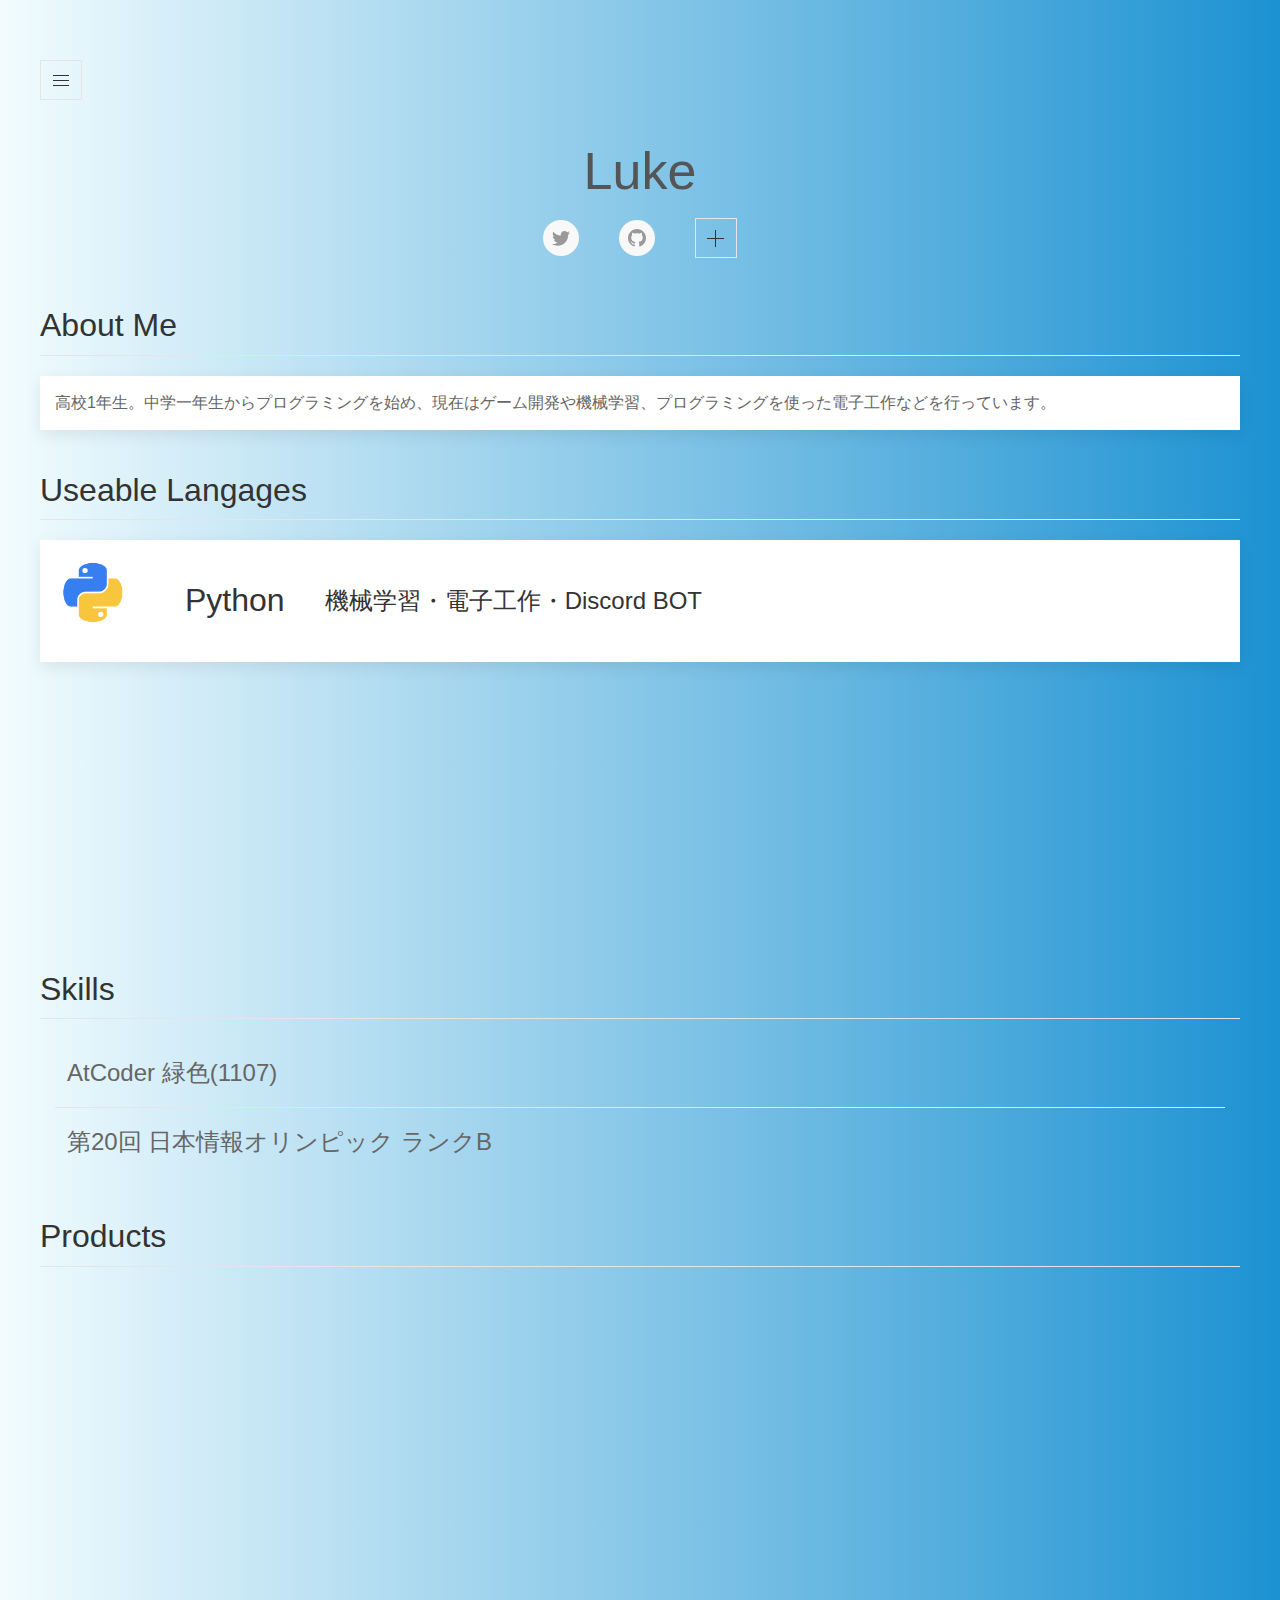
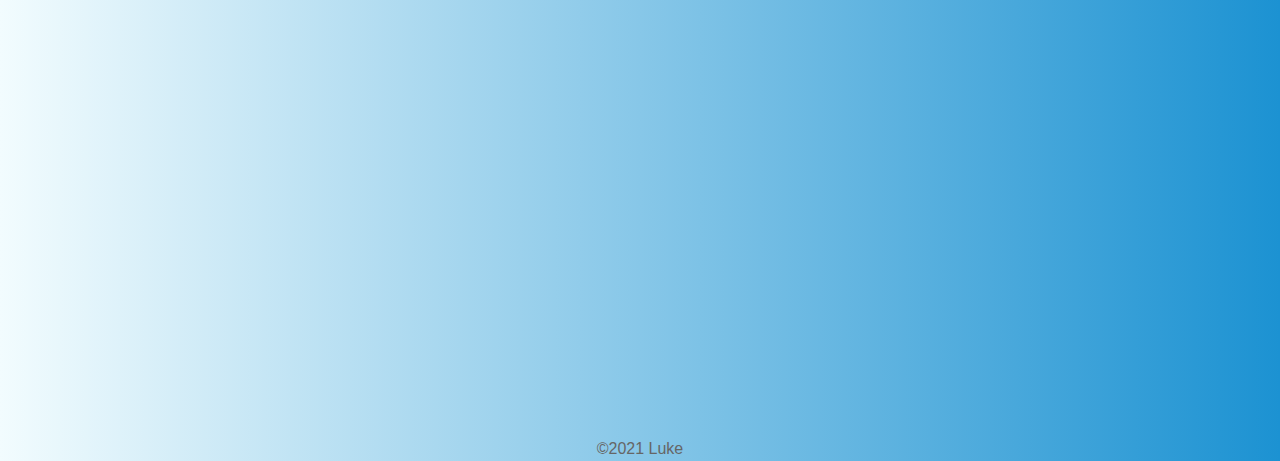
==== index.html @ b5820305 "C++機械学習を追記" ====
<!DOCTYPE html>
<html>
    <head>
        <!-- Global site tag (gtag.js) - Google Analytics -->
        <script async src="https://www.googletagmanager.com/gtag/js?id=G-9G242ZGQ63"></script>
        <script>
          window.dataLayer = window.dataLayer || [];
          function gtag(){dataLayer.push(arguments);}
          gtag('js', new Date());
        
          gtag('config', 'G-9G242ZGQ63');
        </script>
        <meta name="google-site-verification" content="_WxWAnezH3kU88Rkqw9fjUZp1CKbpV_fh-lzvSkq94o" />
        <title>Luke</title>
        <link rel="shortcut icon" href="image/icon.png">
        <link rel="stylesheet" href="uikit-3.6.5/css/uikit.min.css">
        <link rel="stylesheet" href="css.css">
        <script src="uikit-3.6.5/js/uikit.min.js"></script>
        <script src="uikit-3.6.5/js/uikit-icons.min.js"></script>
    </head>
    <body>

        <div uk-scrollspy="cls: uk-animation-fade; delay: 500" class="uk-padding">
            <!--junp button-->
            <div uk-sticky class="uk-margin-top">
                <button class="uk-button uk-button-default" type="button" uk-toggle="target: #navigation" style="padding-left: 10px; padding-right:10px;">
                    <span uk-icon="menu"></span>
                </button>
            </div>

            <!--header-->
            <div class="uk-text-center uk-heading-small uk-flex-center">
                <span style="color:#555555">Luke</span>
                <div uk-grid class="uk-flex-center">
                    <div class="uk-animation-fade">
                        <a href="https://twitter.com/Luke02561" class="uk-icon-button" uk-icon="twitter" target="_blank" rel="noopener noreferrer"></a>
                    </div>
                    <div>
                        <a href="https://github.com/Luke256" class="uk-icon-button" uk-icon="github" target="_blank" rel="noopener noreferrer"></a>
                    </div>
                    <div class="uk-inline">
                        <button class="uk-button uk-button-default" type="button" style="padding-left: 10px; padding-right:10px;">
                            <span uk-icon="icon: plus"></span>
                        </button>
                        <div uk-dropdown="mode:click;">
                            <ul class="uk-nav uk-dropdown-nav">
                                <li><button class="uk-button uk-button-text">
                                    <a href="https://atcoder.jp/users/yuta28" class="uk-link-reset uk-text-capitalize" target="_blank" rel="noopener noreferrer">AtCoder</a>
                                </button></li>
                                <li><button class="uk-button uk-button-text">
                                    <a href="https://qiita.com/luke02561" class="uk-link-reset uk-text-capitalize" target="_blank" rel="noopener noreferrer">Qiita</a>
                                </button></li>
                            </ul>
                        </div>
                    </div>
                </div>
            </div>

            <!-- about me -->
            <h2 class="uk-heading-divider" id="aboutme">About Me</h2>
            <div class="uk-card-default uk-padding-small" style="font-size: medium;">
                <p class="uk-margin-auto-vertical">高校1年生。中学一年生からプログラミングを始め、現在はゲーム開発や機械学習、プログラミングを使った電子工作などを行っています。</p>
            </div>

            <!--useable languages-->
            <h2 class="uk-heading-divider" id="useablelangages">Useable Langages</h2>
            <div uk-scrollspy="target: > div; cls: uk-animation-fade; delay: 500">
                <div uk-grid class="uk-card uk-card-default uk-grid-collapse uk-margin">
                    <div class="uk-padding-small">
                        <img data-src="image/python.png" width="75" height="75" uk-img>
                    </div>
                    <h2 class="uk-h2 uk-padding">Python</h2>
                    <p class="uk-margin-auto-vertical uk-text-lead">
                        機械学習・電子工作・Discord BOT
                    </p>
                </div>

                <div uk-grid class="uk-card uk-card-default uk-grid-collapse uk-margin">
                    <div class="uk-padding-small">
                        <img data-src="image/cpp.png" width="75" height="75" alt="" uk-img>
                    </div>
                    <h2 class="uk-h2 uk-padding">C++</h2>
                    <p class="uk-margin-auto-vertical uk-text-lead">
                        ゲーム制作・競技プログラミング
                    </p>
                </div>

                <div uk-grid class="uk-margin uk-grid-collapse">
                    <div class="uk-padding-small uk-card uk-card-default uk-margin-right">
                        <img data-src="image/java.png" width="75" height="75" uk-img>
                    </div>
                    <div class="uk-padding-small uk-card uk-card-default uk-margin-right">
                        <img data-src="image/js.jpeg" width="75" height="75" uk-img>
                    </div>
                </div>
            </div>

            <!-- skills -->
            <h2 class="uk-heading-divider" id="skills">Skills</h2>
            <div>
                <table class="uk-table uk-table-divider uk-position-small">
                    <tbody>
                        <tr class="uk-text-large">
                            <td>AtCoder 緑色(1107)</td>
                        </tr>
                        <tr class="uk-text-large">
                            <td>第20回 日本情報オリンピック ランクB</td>
                        </tr>
                    </tbody>
                </table>
            </div>

            <!-- products -->
            <h2 class="uk-heading-divider" id="products">Products</h2>
            <div class="uk-margin-large-left" uk-scrollspy="cls: uk-animation-fade; target: .uk-card; delay: 500;">
                <div uk-grid class="uk-grid-match">
                    <a class="uk-card uk-card-default uk-padding-small uk-width-1-5 uk-link-reset uk-margin-left" href="#modal-ape-x" uk-toggle>
                        <div class="uk-flex-center">
                            <img data-src="image/gh-logo.png" width="100%" alt="" uk-img>
                        </div>
                        <hr class="uk-divider-icon">
                        <div class="uk-text-center uk-text-break">
                            <h3 class=" uk-card-title">Ape-X</h3>
                            <div>
                                <span class="marker-lightblue">Python</span>
                                <span class="marker-lightgreen">機械学習</span>
                            </div>
                            <span class=" uk-text-default">
                                制作日時:2020年12月
                            </span>
                        </div>
                        
                    </a>
                    
                    <a class="uk-card uk-card-default uk-padding-small uk-width-1-5 uk-link-reset uk-margin-left" href="#modal-hit-blow" uk-toggle>
                        <div class="uk-flex-center">
                            <img data-src="image/Discord-Logo-Color.png" width="100%" alt="" uk-img>
                        </div>
                        <hr class="uk-divider-icon">
                        <div class="uk-text-center uk-text-break">
                            <h3 class=" uk-card-title">数あてBOT</h3>
                            <div>
                                <span class="marker-lightblue">Python</span>
                                <span class="marker-lightgreen">Discord BOT</span>
                            </div>
                            <span class=" uk-text-default">
                                制作日時:2020年9月
                            </span>
                        </div>
                    </a>

                    <a class="uk-card uk-card-default uk-padding-small uk-width-1-5 uk-link-reset uk-margin-left" href="#modal-cpp-ref" uk-toggle>
                        <div class="uk-flex-center">
                            <img data-src="CPP/images/cpp.png" width="100%" alt="" uk-img>
                        </div>
                        <hr class="uk-divider-icon">
                        <div class="uk-text-center uk-text-break">
                            <h3 class=" uk-card-title">C++入門用ドキュメント</h3>
                            <div>
                                <span class="marker-lightblue">html</span>
                            </div>
                            <span class=" uk-text-default">
                                制作日時:2021年6月
                            </span>
                        </div>
                    </a>

                    <a class="uk-card uk-card-default uk-padding-small uk-width-1-5 uk-link-reset uk-margin-left" href="#bomber-blocking" uk-toggle>
                        <div class="uk-flex-center">
                            <img data-src="image/opensiv3d.png" width="100%" alt="" uk-img>
                        </div>
                        <hr class="uk-divider-icon">
                        <div class="uk-text-center uk-text-break">
                            <h3 class=" uk-card-title">BomberBlocking</h3>
                            <div>
                                <span class="marker-siv3d">OpenSiv3D</span>
                                <span class="marker-cpp">C++</span>
                            </div>
                            <span class=" uk-text-default">
                                制作日時:2020年5月
                            </span>
                        </div>
                    </a>

                    <a class="uk-card uk-card-default uk-padding-small uk-width-1-5 uk-link-reset uk-margin-left" href="#nn-cpp" uk-toggle>
                        <div class="uk-flex-center">
                            <img data-src="image/cpp.png" width="100%" alt="" uk-img>
                        </div>
                        <hr class="uk-divider-icon">
                        <div class="uk-text-center uk-text-break">
                            <h3 class=" uk-card-title">NN-Cpp(仮称)</h3>
                            <div>
                                <span class="marker-cpp">C++</span>
                                <span class="marker-lightgreen">機械学習</span>
                            </div>
                            <span class=" uk-text-default">
                                制作日時:2021年8月
                            </span>
                        </div>
                    </a>

                </div>
            </div>
            
        </div>
        
        <!-- products' modals -->
        <!-- ape-x -->
        <div id="modal-ape-x" class="uk-flex-top" uk-modal>
            <div class="uk-modal-dialog uk-modal-body uk-margin-auto-vertical">
                <button class="uk-modal-close-default" type="button" uk-close></button>
                <div uk-grid class="uk-grid-collapse">
                    <div class="uk-padding-small">
                        <img data-src="image/gh-logo.png" height="150" width="150" alt="" uk-img>
                    </div>
                    <div class="uk-text-break uk-width-2-3">
                        <h3>Ape-X</h3>
                        <a class="uk-link-reset marker-black" style="color: white!important;" target="_blank" rel="noopener noreferrer" href="https://github.com/Luke256/Ape-X">GitHub</a>
                        <a class="uk-link-reset marker-qiita" style="color:white!important;" target="_blank" rel="noopener noreferrer" href="https://qiita.com/Luke02561/items/5dc517b23cd780fde247">Qiita記事</a>
                        <p>強化学習の手法の一つ、「Ape-X」をKerasというフレームワークを使って実装してみました。</p>
                        <p>ただ、成功しているわけではなく、まだまだ課題は多いです</p>
                    </div>
                </div>
            </div>
        </div>

        <!-- 数あてBOT -->
        <div id="modal-hit-blow" class="uk-flex-top" uk-modal>
            <div class="uk-modal-dialog uk-modal-body uk-margin-auto-vertical">
                <button class="uk-modal-close-default" type="button" uk-close></button>
                <div uk-grid class="uk-grid-collapse">
                    <div class="uk-padding-small">
                        <img data-src="image/Discord-Logo-Color.png" height="150" width="150" alt="" uk-img>
                    </div>
                    <div class="uk-text-break uk-width-2-3">
                        <h3>数あてBOT</h3>
                        <a class="uk-link-reset marker-discord" style="color: white!important;" target="_blank" rel="noopener noreferrer" href="https://discord.com/api/oauth2/authorize?client_id=750658652427255819&permissions=0&scope=bot">Discord</a>
                        <a class="uk-link-reset marker-qiita" style="color:white!important;" target="_blank" rel="noopener noreferrer" href="https://qiita.com/Luke02561/items/03a2974547ec9c237e08">Qiita記事</a>
                        <p>Discord上で、「ヒットアンドブロー」というゲームのBOTを制作しました</p>
                        <p>(稼働していない場合があります)</p>
                    </div>
                </div>
            </div>
        </div>

        <!-- cppリファレンス -->
        <div id="modal-cpp-ref" class="uk-flex-top" uk-modal>
            <div class="uk-modal-dialog uk-modal-body uk-margin-auto-vertical">
                <button class="uk-modal-close-default" type="button" uk-close></button>
                <div uk-grid class="uk-grid-collapse">
                    <div class="uk-padding-small">
                        <img data-src="CPP/images/cpp.png" height="150" width="150" alt="" uk-img>
                    </div>
                    <div class="uk-text-break uk-width-2-3">
                        <h3>C++入門用ドキュメント</h3>
                        <a class="uk-link-reset marker-webpage" style="color: white!important;" target="_blank" rel="noopener noreferrer" href="./CPP/">ページに飛ぶ</a>
                        <p>htmlを使ってC++の入門用ページを作っています</p>
                        <p>(まだまだ開発段階で、今は気が向いたら編集している感じです)</p>
                    </div>
                </div>
            </div>
        </div>


        <!-- BomberBlocking -->
        <div id="bomber-blocking" class="uk-flex-top" uk-modal>
            <div class="uk-modal-dialog uk-modal-body uk-margin-auto-vertical">
                <button class="uk-modal-close-default" type="button" uk-close></button>
                <div uk-grid class="uk-grid-collapse">
                    <div class="uk-padding-small">
                        <img data-src="image/bomber.png" height="150" width="150" alt="" uk-img>
                    </div>
                    <div class="uk-text-break uk-width-2-3">
                        <h3>BomberBlocking</h3>
                        <a class="uk-link-reset marker-googledrive" style="color: white!important;" target="_blank" rel="noopener noreferrer" href="https://t.co/K5J1ad7NjX?amp=1">GoogleDrive</a>
                        <a class="uk-link-reset marker-twitter" style="color: white!important;" target="_blank" rel="noopener noreferrer" href="https://twitter.com/Luke02561/status/1260825076733075457">ツイート</a>
                        <p>C++のOpenSiv3Dというライブラリを使って、ゲームを作りました</p>
                        <p>左側からくる敵を撃ち落としたり壁で守ったりするエンドレスゲームです</p>
                    </div>
                </div>
            </div>
        </div>


        <!-- NN-Cpp -->
        <div id="nn-cpp" class="uk-flex-top" uk-modal>
            <div class="uk-modal-dialog uk-modal-body uk-margin-auto-vertical">
                <button class="uk-modal-close-default" type="button" uk-close></button>
                <div uk-grid class="uk-grid-collapse">
                    <div class="uk-padding-small">
                        <img data-src="image/cpp.png" height="150" width="150" alt="" uk-img>
                    </div>
                    <div class="uk-text-break uk-width-2-3">
                        <h3>NN-Cpp(仮称)</h3>
                        <a class="uk-link-reset marker-qiita" style="color: white!important;" target="_blank" rel="noopener noreferrer" href="https://qiita.com/Luke02561/items/e68948da075893cff43d">Qiita記事1</a>
                        <a class="uk-link-reset marker-qiita" style="color: white!important;" target="_blank" rel="noopener noreferrer" href="https://qiita.com/Luke02561/items/74995d9d5f0e20cbf2a0">Qiita記事2</a>
                        <a class="uk-link-reset marker-qiita" style="color: white!important;" target="_blank" rel="noopener noreferrer" href="https://qiita.com/Luke02561/items/ee98d6e742febef04731">Qiita記事3</a>
                        <a class="uk-link-reset marker-twitter" style="color: white!important;" target="_blank" rel="noopener noreferrer" href="https://twitter.com/Luke02561/status/1421690862539481090?s=20">ツイート</a>
                        <a class="uk-link-reset marker-black" style="color: white!important;" target="_blank" rel="noopener noreferrer" href="https://github.com/Luke256/CppNN">Github</a>
                        <p>Pythonで実装されることの多いニューラルネットワークを、C++を使って実装してみました</p>
                        <p>Ape-Xとは違ってしっかりと動いてくれます</p>
                    </div>
                </div>
            </div>
        </div>
        
        <!-- manu bar -->
        <div id="navigation" uk-offcanvas="mode: reveal;">
            <div class="uk-offcanvas-bar uk-flex uk-flex-columns">
                <ul class="uk-nav uk-nav-primary uk-nav-center uk-margin-auto-vertical">
                    <li><a href="#aboutme" uk-scroll>About Me</a></li>
                    <li><a href="#useablelangages" uk-scroll>Useable Langages</a></li>
                    <li><a href="#skills" uk-scroll>Skills</a></li>
                    <li><a href="#products" uk-scroll>Products</a></li>
                </ul>
            </div>
        </div>

        <!-- copy right -->
        <div class="uk-container uk-text-center">&copy;2021 Luke</div>
    </body>
</html>
---- css.css ----
html{
    background: #1c92d2;  /* fallback for old browsers */
    background: -webkit-linear-gradient(to right, #f2fcfe, #1c92d2);  /* Chrome 10-25, Safari 5.1-6 */
    background: linear-gradient(to right, #f2fcfe, #1c92d2); /* W3C, IE 10+/ Edge, Firefox 16+, Chrome 26+, Opera 12+, Safari 7+ */
}

.marker-lightblue{
    background-color: #1c92d2;
    border-radius: 3px;
    color: white;
    padding: 3px;
}

.marker-lightgreen{
    background-color:yellowgreen;
    border-radius: 3px;
    color: white;
    padding: 3px;
}

.marker-black{
    background-color:black;
    border-radius: 3px;
    color: white;
    padding: 3px;
}

.marker-discord{
    background-color: #7289DA;
    border-radius: 3px;
    color: white;
    text-decoration:none;
    padding: 3px;
}

.marker-qiita{
    background-color: #55C500;
    border-radius: 3px;
    color: white;
    text-decoration:none;
    padding: 3px;
}

.marker-webpage{
    background-color: #6092ff;
    border-radius: 3px;
    color: white;
    text-decoration:none;
    padding: 3px;
}

.marker-siv3d{
    background-color: hsla(207, 90%, 54%, 1);
    border-radius: 3px;
    color: white;
    text-decoration:none;
    padding: 3px;
}

.marker-googledrive{
    background-color: rgb(83,171,110);
    border-radius: 3px;
    color: white;
    text-decoration:none;
    padding: 3px;
}

.marker-twitter{
    background-color: #00acee;
    border-radius: 3px;
    color: white;
    text-decoration:none;
    padding: 3px;
}

.marker-cpp{
    background-color: rgb(29, 67, 126);
    border-radius: 3px;
    color: white;
    text-decoration:none;
    padding: 3px;
}
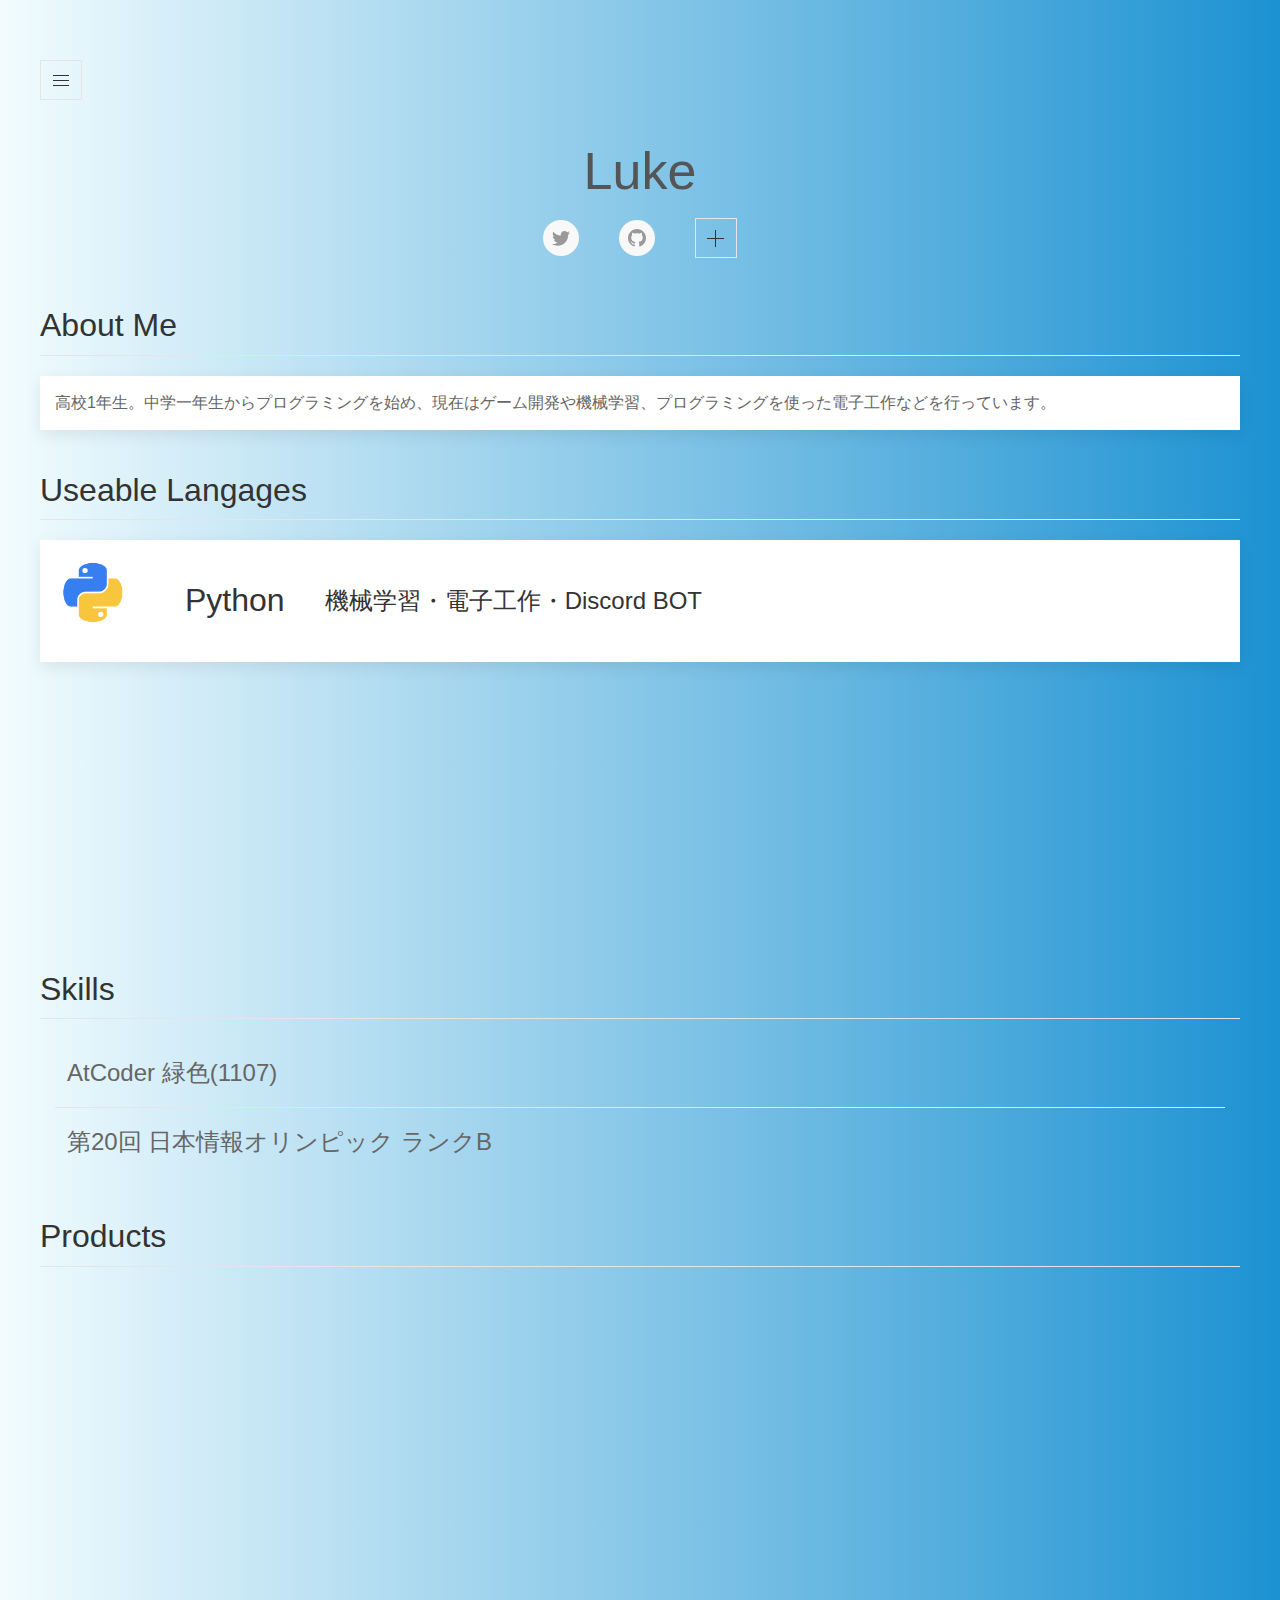
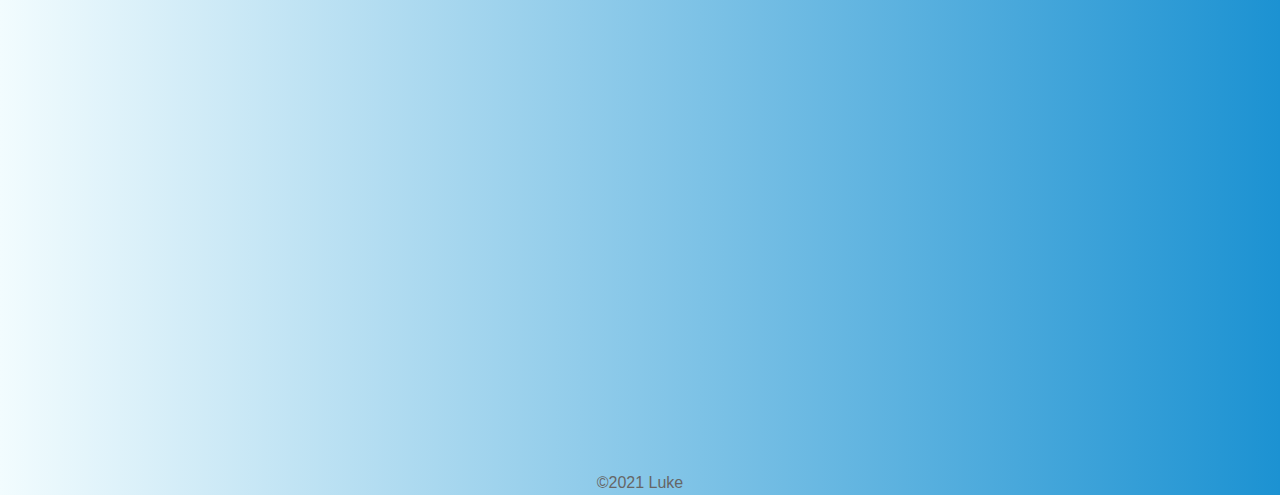
==== commit 5e0fffc7: "アプリコンテスト、ランチャー公開" ====
--- a/index.html
+++ b/index.html
@@ -1,322 +1,444 @@
 <!DOCTYPE html>
 <html>
-    <head>
-        <!-- Global site tag (gtag.js) - Google Analytics -->
-        <script async src="https://www.googletagmanager.com/gtag/js?id=G-9G242ZGQ63"></script>
-        <script>
-          window.dataLayer = window.dataLayer || [];
-          function gtag(){dataLayer.push(arguments);}
-          gtag('js', new Date());
-        
-          gtag('config', 'G-9G242ZGQ63');
-        </script>
-        <meta name="google-site-verification" content="_WxWAnezH3kU88Rkqw9fjUZp1CKbpV_fh-lzvSkq94o" />
-        <title>Luke</title>
-        <link rel="shortcut icon" href="image/icon.png">
-        <link rel="stylesheet" href="uikit-3.6.5/css/uikit.min.css">
-        <link rel="stylesheet" href="css.css">
-        <script src="uikit-3.6.5/js/uikit.min.js"></script>
-        <script src="uikit-3.6.5/js/uikit-icons.min.js"></script>
-    </head>
-    <body>
-
-        <div uk-scrollspy="cls: uk-animation-fade; delay: 500" class="uk-padding">
-            <!--junp button-->
-            <div uk-sticky class="uk-margin-top">
-                <button class="uk-button uk-button-default" type="button" uk-toggle="target: #navigation" style="padding-left: 10px; padding-right:10px;">
-                    <span uk-icon="menu"></span>
-                </button>
-            </div>
-
-            <!--header-->
-            <div class="uk-text-center uk-heading-small uk-flex-center">
-                <span style="color:#555555">Luke</span>
-                <div uk-grid class="uk-flex-center">
-                    <div class="uk-animation-fade">
-                        <a href="https://twitter.com/Luke02561" class="uk-icon-button" uk-icon="twitter" target="_blank" rel="noopener noreferrer"></a>
-                    </div>
-                    <div>
-                        <a href="https://github.com/Luke256" class="uk-icon-button" uk-icon="github" target="_blank" rel="noopener noreferrer"></a>
-                    </div>
-                    <div class="uk-inline">
-                        <button class="uk-button uk-button-default" type="button" style="padding-left: 10px; padding-right:10px;">
-                            <span uk-icon="icon: plus"></span>
-                        </button>
-                        <div uk-dropdown="mode:click;">
-                            <ul class="uk-nav uk-dropdown-nav">
-                                <li><button class="uk-button uk-button-text">
-                                    <a href="https://atcoder.jp/users/yuta28" class="uk-link-reset uk-text-capitalize" target="_blank" rel="noopener noreferrer">AtCoder</a>
+
+<head>
+    <!-- Global site tag (gtag.js) - Google Analytics -->
+    <script async src="https://www.googletagmanager.com/gtag/js?id=G-9G242ZGQ63"></script>
+    <script>
+        window.dataLayer = window.dataLayer || [];
+        function gtag() { dataLayer.push(arguments); }
+        gtag('js', new Date());
+
+        gtag('config', 'G-9G242ZGQ63');
+    </script>
+    <meta name="google-site-verification" content="_WxWAnezH3kU88Rkqw9fjUZp1CKbpV_fh-lzvSkq94o" />
+    <title>Luke - ホーム</title>
+    <link rel="shortcut icon" href="image/icon.png">
+    <link rel="stylesheet" href="uikit-3.6.5/css/uikit.min.css">
+    <link rel="stylesheet" href="css.css">
+    <script src="uikit-3.6.5/js/uikit.min.js"></script>
+    <script src="uikit-3.6.5/js/uikit-icons.min.js"></script>
+</head>
+
+<body>
+
+    <div uk-scrollspy="cls: uk-animation-fade; delay: 500" class="uk-padding">
+        <!--junp button-->
+        <div uk-sticky class="uk-margin-top">
+            <button class="uk-button uk-button-default" type="button" uk-toggle="target: #navigation"
+                style="padding-left: 10px; padding-right:10px;">
+                <span uk-icon="menu"></span>
+            </button>
+        </div>
+
+        <!--header-->
+        <div class="uk-text-center uk-heading-small uk-flex-center">
+            <span style="color:#555555">Luke</span>
+            <div uk-grid class="uk-flex-center">
+                <div class="uk-animation-fade">
+                    <a href="https://twitter.com/Luke02561" class="uk-icon-button" uk-icon="twitter" target="_blank"
+                        rel="noopener noreferrer"></a>
+                </div>
+                <div>
+                    <a href="https://github.com/Luke256" class="uk-icon-button" uk-icon="github" target="_blank"
+                        rel="noopener noreferrer"></a>
+                </div>
+                <div class="uk-inline">
+                    <button class="uk-button uk-button-default" type="button"
+                        style="padding-left: 10px; padding-right:10px;">
+                        <span uk-icon="icon: plus"></span>
+                    </button>
+                    <div uk-dropdown="mode:click;">
+                        <ul class="uk-nav uk-dropdown-nav">
+                            <li><button class="uk-button uk-button-text">
+                                    <a href="https://atcoder.jp/users/yuta28" class="uk-link-reset uk-text-capitalize"
+                                        target="_blank" rel="noopener noreferrer">AtCoder</a>
                                 </button></li>
-                                <li><button class="uk-button uk-button-text">
-                                    <a href="https://qiita.com/luke02561" class="uk-link-reset uk-text-capitalize" target="_blank" rel="noopener noreferrer">Qiita</a>
+                            <li><button class="uk-button uk-button-text">
+                                    <a href="https://qiita.com/luke02561" class="uk-link-reset uk-text-capitalize"
+                                        target="_blank" rel="noopener noreferrer">Qiita</a>
                                 </button></li>
-                            </ul>
-                        </div>
-                    </div>
-                </div>
-            </div>
-
-            <!-- about me -->
-            <h2 class="uk-heading-divider" id="aboutme">About Me</h2>
-            <div class="uk-card-default uk-padding-small" style="font-size: medium;">
-                <p class="uk-margin-auto-vertical">高校1年生。中学一年生からプログラミングを始め、現在はゲーム開発や機械学習、プログラミングを使った電子工作などを行っています。</p>
-            </div>
-
-            <!--useable languages-->
-            <h2 class="uk-heading-divider" id="useablelangages">Useable Langages</h2>
-            <div uk-scrollspy="target: > div; cls: uk-animation-fade; delay: 500">
-                <div uk-grid class="uk-card uk-card-default uk-grid-collapse uk-margin">
-                    <div class="uk-padding-small">
-                        <img data-src="image/python.png" width="75" height="75" uk-img>
-                    </div>
-                    <h2 class="uk-h2 uk-padding">Python</h2>
-                    <p class="uk-margin-auto-vertical uk-text-lead">
-                        機械学習・電子工作・Discord BOT
-                    </p>
-                </div>
-
-                <div uk-grid class="uk-card uk-card-default uk-grid-collapse uk-margin">
-                    <div class="uk-padding-small">
-                        <img data-src="image/cpp.png" width="75" height="75" alt="" uk-img>
-                    </div>
-                    <h2 class="uk-h2 uk-padding">C++</h2>
-                    <p class="uk-margin-auto-vertical uk-text-lead">
-                        ゲーム制作・競技プログラミング
-                    </p>
-                </div>
-
-                <div uk-grid class="uk-margin uk-grid-collapse">
-                    <div class="uk-padding-small uk-card uk-card-default uk-margin-right">
-                        <img data-src="image/java.png" width="75" height="75" uk-img>
-                    </div>
-                    <div class="uk-padding-small uk-card uk-card-default uk-margin-right">
-                        <img data-src="image/js.jpeg" width="75" height="75" uk-img>
-                    </div>
-                </div>
-            </div>
-
-            <!-- skills -->
-            <h2 class="uk-heading-divider" id="skills">Skills</h2>
-            <div>
-                <table class="uk-table uk-table-divider uk-position-small">
-                    <tbody>
-                        <tr class="uk-text-large">
-                            <td>AtCoder 緑色(1107)</td>
-                        </tr>
-                        <tr class="uk-text-large">
-                            <td>第20回 日本情報オリンピック ランクB</td>
-                        </tr>
-                    </tbody>
-                </table>
-            </div>
-
-            <!-- products -->
-            <h2 class="uk-heading-divider" id="products">Products</h2>
-            <div class="uk-margin-large-left" uk-scrollspy="cls: uk-animation-fade; target: .uk-card; delay: 500;">
-                <div uk-grid class="uk-grid-match">
-                    <a class="uk-card uk-card-default uk-padding-small uk-width-1-5 uk-link-reset uk-margin-left" href="#modal-ape-x" uk-toggle>
-                        <div class="uk-flex-center">
-                            <img data-src="image/gh-logo.png" width="100%" alt="" uk-img>
-                        </div>
-                        <hr class="uk-divider-icon">
-                        <div class="uk-text-center uk-text-break">
-                            <h3 class=" uk-card-title">Ape-X</h3>
-                            <div>
-                                <span class="marker-lightblue">Python</span>
-                                <span class="marker-lightgreen">機械学習</span>
-                            </div>
-                            <span class=" uk-text-default">
-                                制作日時:2020年12月
-                            </span>
-                        </div>
-                        
-                    </a>
-                    
-                    <a class="uk-card uk-card-default uk-padding-small uk-width-1-5 uk-link-reset uk-margin-left" href="#modal-hit-blow" uk-toggle>
-                        <div class="uk-flex-center">
-                            <img data-src="image/Discord-Logo-Color.png" width="100%" alt="" uk-img>
-                        </div>
-                        <hr class="uk-divider-icon">
-                        <div class="uk-text-center uk-text-break">
-                            <h3 class=" uk-card-title">数あてBOT</h3>
-                            <div>
-                                <span class="marker-lightblue">Python</span>
-                                <span class="marker-lightgreen">Discord BOT</span>
-                            </div>
-                            <span class=" uk-text-default">
-                                制作日時:2020年9月
-                            </span>
-                        </div>
-                    </a>
-
-                    <a class="uk-card uk-card-default uk-padding-small uk-width-1-5 uk-link-reset uk-margin-left" href="#modal-cpp-ref" uk-toggle>
-                        <div class="uk-flex-center">
-                            <img data-src="CPP/images/cpp.png" width="100%" alt="" uk-img>
-                        </div>
-                        <hr class="uk-divider-icon">
-                        <div class="uk-text-center uk-text-break">
-                            <h3 class=" uk-card-title">C++入門用ドキュメント</h3>
-                            <div>
-                                <span class="marker-lightblue">html</span>
-                            </div>
-                            <span class=" uk-text-default">
-                                制作日時:2021年6月
-                            </span>
-                        </div>
-                    </a>
-
-                    <a class="uk-card uk-card-default uk-padding-small uk-width-1-5 uk-link-reset uk-margin-left" href="#bomber-blocking" uk-toggle>
-                        <div class="uk-flex-center">
-                            <img data-src="image/opensiv3d.png" width="100%" alt="" uk-img>
-                        </div>
-                        <hr class="uk-divider-icon">
-                        <div class="uk-text-center uk-text-break">
-                            <h3 class=" uk-card-title">BomberBlocking</h3>
-                            <div>
-                                <span class="marker-siv3d">OpenSiv3D</span>
-                                <span class="marker-cpp">C++</span>
-                            </div>
-                            <span class=" uk-text-default">
-                                制作日時:2020年5月
-                            </span>
-                        </div>
-                    </a>
-
-                    <a class="uk-card uk-card-default uk-padding-small uk-width-1-5 uk-link-reset uk-margin-left" href="#nn-cpp" uk-toggle>
-                        <div class="uk-flex-center">
-                            <img data-src="image/cpp.png" width="100%" alt="" uk-img>
-                        </div>
-                        <hr class="uk-divider-icon">
-                        <div class="uk-text-center uk-text-break">
-                            <h3 class=" uk-card-title">NN-Cpp(仮称)</h3>
-                            <div>
-                                <span class="marker-cpp">C++</span>
-                                <span class="marker-lightgreen">機械学習</span>
-                            </div>
-                            <span class=" uk-text-default">
-                                制作日時:2021年8月
-                            </span>
-                        </div>
-                    </a>
-
-                </div>
-            </div>
-            
-        </div>
-        
-        <!-- products' modals -->
-        <!-- ape-x -->
-        <div id="modal-ape-x" class="uk-flex-top" uk-modal>
-            <div class="uk-modal-dialog uk-modal-body uk-margin-auto-vertical">
-                <button class="uk-modal-close-default" type="button" uk-close></button>
-                <div uk-grid class="uk-grid-collapse">
-                    <div class="uk-padding-small">
-                        <img data-src="image/gh-logo.png" height="150" width="150" alt="" uk-img>
-                    </div>
-                    <div class="uk-text-break uk-width-2-3">
-                        <h3>Ape-X</h3>
-                        <a class="uk-link-reset marker-black" style="color: white!important;" target="_blank" rel="noopener noreferrer" href="https://github.com/Luke256/Ape-X">GitHub</a>
-                        <a class="uk-link-reset marker-qiita" style="color:white!important;" target="_blank" rel="noopener noreferrer" href="https://qiita.com/Luke02561/items/5dc517b23cd780fde247">Qiita記事</a>
-                        <p>強化学習の手法の一つ、「Ape-X」をKerasというフレームワークを使って実装してみました。</p>
-                        <p>ただ、成功しているわけではなく、まだまだ課題は多いです</p>
-                    </div>
-                </div>
-            </div>
-        </div>
-
-        <!-- 数あてBOT -->
-        <div id="modal-hit-blow" class="uk-flex-top" uk-modal>
-            <div class="uk-modal-dialog uk-modal-body uk-margin-auto-vertical">
-                <button class="uk-modal-close-default" type="button" uk-close></button>
-                <div uk-grid class="uk-grid-collapse">
-                    <div class="uk-padding-small">
-                        <img data-src="image/Discord-Logo-Color.png" height="150" width="150" alt="" uk-img>
-                    </div>
-                    <div class="uk-text-break uk-width-2-3">
-                        <h3>数あてBOT</h3>
-                        <a class="uk-link-reset marker-discord" style="color: white!important;" target="_blank" rel="noopener noreferrer" href="https://discord.com/api/oauth2/authorize?client_id=750658652427255819&permissions=0&scope=bot">Discord</a>
-                        <a class="uk-link-reset marker-qiita" style="color:white!important;" target="_blank" rel="noopener noreferrer" href="https://qiita.com/Luke02561/items/03a2974547ec9c237e08">Qiita記事</a>
-                        <p>Discord上で、「ヒットアンドブロー」というゲームのBOTを制作しました</p>
-                        <p>(稼働していない場合があります)</p>
-                    </div>
-                </div>
-            </div>
-        </div>
-
-        <!-- cppリファレンス -->
-        <div id="modal-cpp-ref" class="uk-flex-top" uk-modal>
-            <div class="uk-modal-dialog uk-modal-body uk-margin-auto-vertical">
-                <button class="uk-modal-close-default" type="button" uk-close></button>
-                <div uk-grid class="uk-grid-collapse">
-                    <div class="uk-padding-small">
-                        <img data-src="CPP/images/cpp.png" height="150" width="150" alt="" uk-img>
-                    </div>
-                    <div class="uk-text-break uk-width-2-3">
-                        <h3>C++入門用ドキュメント</h3>
-                        <a class="uk-link-reset marker-webpage" style="color: white!important;" target="_blank" rel="noopener noreferrer" href="./CPP/">ページに飛ぶ</a>
-                        <p>htmlを使ってC++の入門用ページを作っています</p>
-                        <p>(まだまだ開発段階で、今は気が向いたら編集している感じです)</p>
-                    </div>
-                </div>
-            </div>
-        </div>
-
-
-        <!-- BomberBlocking -->
-        <div id="bomber-blocking" class="uk-flex-top" uk-modal>
-            <div class="uk-modal-dialog uk-modal-body uk-margin-auto-vertical">
-                <button class="uk-modal-close-default" type="button" uk-close></button>
-                <div uk-grid class="uk-grid-collapse">
-                    <div class="uk-padding-small">
-                        <img data-src="image/bomber.png" height="150" width="150" alt="" uk-img>
-                    </div>
-                    <div class="uk-text-break uk-width-2-3">
-                        <h3>BomberBlocking</h3>
-                        <a class="uk-link-reset marker-googledrive" style="color: white!important;" target="_blank" rel="noopener noreferrer" href="https://t.co/K5J1ad7NjX?amp=1">GoogleDrive</a>
-                        <a class="uk-link-reset marker-twitter" style="color: white!important;" target="_blank" rel="noopener noreferrer" href="https://twitter.com/Luke02561/status/1260825076733075457">ツイート</a>
-                        <p>C++のOpenSiv3Dというライブラリを使って、ゲームを作りました</p>
-                        <p>左側からくる敵を撃ち落としたり壁で守ったりするエンドレスゲームです</p>
-                    </div>
-                </div>
-            </div>
-        </div>
-
-
-        <!-- NN-Cpp -->
-        <div id="nn-cpp" class="uk-flex-top" uk-modal>
-            <div class="uk-modal-dialog uk-modal-body uk-margin-auto-vertical">
-                <button class="uk-modal-close-default" type="button" uk-close></button>
-                <div uk-grid class="uk-grid-collapse">
-                    <div class="uk-padding-small">
-                        <img data-src="image/cpp.png" height="150" width="150" alt="" uk-img>
-                    </div>
-                    <div class="uk-text-break uk-width-2-3">
-                        <h3>NN-Cpp(仮称)</h3>
-                        <a class="uk-link-reset marker-qiita" style="color: white!important;" target="_blank" rel="noopener noreferrer" href="https://qiita.com/Luke02561/items/e68948da075893cff43d">Qiita記事1</a>
-                        <a class="uk-link-reset marker-qiita" style="color: white!important;" target="_blank" rel="noopener noreferrer" href="https://qiita.com/Luke02561/items/74995d9d5f0e20cbf2a0">Qiita記事2</a>
-                        <a class="uk-link-reset marker-qiita" style="color: white!important;" target="_blank" rel="noopener noreferrer" href="https://qiita.com/Luke02561/items/ee98d6e742febef04731">Qiita記事3</a>
-                        <a class="uk-link-reset marker-twitter" style="color: white!important;" target="_blank" rel="noopener noreferrer" href="https://twitter.com/Luke02561/status/1421690862539481090?s=20">ツイート</a>
-                        <a class="uk-link-reset marker-black" style="color: white!important;" target="_blank" rel="noopener noreferrer" href="https://github.com/Luke256/CppNN">Github</a>
-                        <p>Pythonで実装されることの多いニューラルネットワークを、C++を使って実装してみました</p>
-                        <p>Ape-Xとは違ってしっかりと動いてくれます</p>
-                    </div>
-                </div>
-            </div>
-        </div>
-        
-        <!-- manu bar -->
-        <div id="navigation" uk-offcanvas="mode: reveal;">
-            <div class="uk-offcanvas-bar uk-flex uk-flex-columns">
-                <ul class="uk-nav uk-nav-primary uk-nav-center uk-margin-auto-vertical">
-                    <li><a href="#aboutme" uk-scroll>About Me</a></li>
-                    <li><a href="#useablelangages" uk-scroll>Useable Langages</a></li>
-                    <li><a href="#skills" uk-scroll>Skills</a></li>
-                    <li><a href="#products" uk-scroll>Products</a></li>
-                </ul>
-            </div>
-        </div>
-
-        <!-- copy right -->
-        <div class="uk-container uk-text-center">&copy;2021 Luke</div>
-    </body>
-</html>
+                        </ul>
+                    </div>
+                </div>
+            </div>
+        </div>
+
+        <!-- about me -->
+        <h2 class="uk-heading-divider" id="aboutme">About Me</h2>
+        <div class="uk-card-default uk-padding-small" style="font-size: medium;">
+            <p class="uk-margin-auto-vertical">高校1年生。中学一年生からプログラミングを始め、現在はゲーム開発や機械学習、プログラミングを使った電子工作などを行っています。</p>
+        </div>
+
+        <!--useable languages-->
+        <h2 class="uk-heading-divider" id="useablelangages">Useable Langages</h2>
+        <div uk-scrollspy="target: > div; cls: uk-animation-fade; delay: 500">
+            <div uk-grid class="uk-card uk-card-default uk-grid-collapse uk-margin">
+                <div class="uk-padding-small">
+                    <img data-src="image/python.png" width="75" height="75" uk-img>
+                </div>
+                <h2 class="uk-h2 uk-padding">Python</h2>
+                <p class="uk-margin-auto-vertical uk-text-lead">
+                    機械学習・電子工作・Discord BOT
+                </p>
+            </div>
+
+            <div uk-grid class="uk-card uk-card-default uk-grid-collapse uk-margin">
+                <div class="uk-padding-small">
+                    <img data-src="image/cpp.png" width="75" height="75" alt="" uk-img>
+                </div>
+                <h2 class="uk-h2 uk-padding">C++</h2>
+                <p class="uk-margin-auto-vertical uk-text-lead">
+                    ゲーム制作・競技プログラミング
+                </p>
+            </div>
+
+            <div uk-grid class="uk-margin uk-grid-collapse">
+                <div class="uk-padding-small uk-card uk-card-default uk-margin-right">
+                    <img data-src="image/java.png" width="75" height="75" uk-img>
+                </div>
+                <div class="uk-padding-small uk-card uk-card-default uk-margin-right">
+                    <img data-src="image/js.jpeg" width="75" height="75" uk-img>
+                </div>
+            </div>
+        </div>
+
+        <!-- skills -->
+        <h2 class="uk-heading-divider" id="skills">Skills</h2>
+        <div>
+            <table class="uk-table uk-table-divider uk-position-small">
+                <tbody>
+                    <tr class="uk-text-large">
+                        <td>AtCoder 緑色(1107)</td>
+                    </tr>
+                    <tr class="uk-text-large">
+                        <td>第20回 日本情報オリンピック ランクB</td>
+                    </tr>
+                </tbody>
+            </table>
+        </div>
+
+        <!-- products -->
+        <h2 class="uk-heading-divider" id="products">Products</h2>
+        <div class="uk-margin-large-left" uk-scrollspy="cls: uk-animation-fade; target: .uk-card; delay: 200;">
+            <div uk-grid class="uk-grid-match">
+                <a class="uk-card uk-card-default uk-padding-small uk-width-1-5 uk-link-reset uk-margin-left"
+                    href="#modal-ape-x" uk-toggle>
+                    <div class="uk-flex-center">
+                        <img data-src="image/gh-logo.png" width="100%" alt="" uk-img>
+                    </div>
+                    <hr class="uk-divider-icon">
+                    <div class="uk-text-center uk-text-break">
+                        <h3 class=" uk-card-title">Ape-X</h3>
+                        <div>
+                            <span class="marker-lightblue">Python</span>
+                            <span class="marker-lightgreen">機械学習</span>
+                        </div>
+                        <span class=" uk-text-default">
+                            制作日時:2020年12月
+                        </span>
+                    </div>
+
+                </a>
+
+                <a class="uk-card uk-card-default uk-padding-small uk-width-1-5 uk-link-reset uk-margin-left"
+                    href="#modal-hit-blow" uk-toggle>
+                    <div class="uk-flex-center">
+                        <img data-src="image/Discord-Logo-Color.png" width="100%" alt="" uk-img>
+                    </div>
+                    <hr class="uk-divider-icon">
+                    <div class="uk-text-center uk-text-break">
+                        <h3 class=" uk-card-title">数あてBOT</h3>
+                        <div>
+                            <span class="marker-lightblue">Python</span>
+                            <span class="marker-lightgreen">Discord BOT</span>
+                        </div>
+                        <span class=" uk-text-default">
+                            制作日時:2020年9月
+                        </span>
+                    </div>
+                </a>
+
+                <a class="uk-card uk-card-default uk-padding-small uk-width-1-5 uk-link-reset uk-margin-left"
+                    href="#modal-cpp-ref" uk-toggle>
+                    <div class="uk-flex-center">
+                        <img data-src="CPP/images/cpp.png" width="100%" alt="" uk-img>
+                    </div>
+                    <hr class="uk-divider-icon">
+                    <div class="uk-text-center uk-text-break">
+                        <h3 class=" uk-card-title">C++入門用ドキュメント</h3>
+                        <div>
+                            <span class="marker-lightblue">html</span>
+                        </div>
+                        <span class=" uk-text-default">
+                            制作日時:2021年6月
+                        </span>
+                    </div>
+                </a>
+
+                <a class="uk-card uk-card-default uk-padding-small uk-width-1-5 uk-link-reset uk-margin-left"
+                    href="#bomber-blocking" uk-toggle>
+                    <div class="uk-flex-center">
+                        <img data-src="image/opensiv3d.png" width="100%" alt="" uk-img>
+                    </div>
+                    <hr class="uk-divider-icon">
+                    <div class="uk-text-center uk-text-break">
+                        <h3 class=" uk-card-title">BomberBlocking</h3>
+                        <div>
+                            <span class="marker-siv3d">OpenSiv3D</span>
+                            <span class="marker-cpp">C++</span>
+                        </div>
+                        <span class=" uk-text-default">
+                            制作日時:2020年5月
+                        </span>
+                    </div>
+                </a>
+
+                <a class="uk-card uk-card-default uk-padding-small uk-width-1-5 uk-link-reset uk-margin-left"
+                    href="#nn-cpp" uk-toggle>
+                    <div class="uk-flex-center">
+                        <img data-src="image/cpp.png" width="100%" alt="" uk-img>
+                    </div>
+                    <hr class="uk-divider-icon">
+                    <div class="uk-text-center uk-text-break">
+                        <h3 class=" uk-card-title">NN-Cpp(仮称)</h3>
+                        <div>
+                            <span class="marker-cpp">C++</span>
+                            <span class="marker-lightgreen">機械学習</span>
+                        </div>
+                        <span class=" uk-text-default">
+                            制作日時:2021年8月
+                        </span>
+                    </div>
+                </a>
+
+                <a class="uk-card uk-card-default uk-padding-small uk-width-1-5 uk-link-reset uk-margin-left"
+                    href="#tango-type" uk-toggle>
+                    <div class="uk-flex-center">
+                        <img data-src="image/opensiv3d.png" width="100%" alt="" uk-img>
+                    </div>
+                    <hr class="uk-divider-icon">
+                    <div class="uk-text-center uk-text-break">
+                        <h3 class=" uk-card-title">タイピング単語帳</h3>
+                        <div>
+                            <span class="marker-siv3d">OpenSiv3D</span>
+                            <span class="marker-cpp">C++</span>
+                        </div>
+                        <span class=" uk-text-default">
+                            制作日時:2021年8月
+                        </span>
+                    </div>
+                </a>
+
+                <a class="uk-card uk-card-default uk-padding-small uk-width-1-5 uk-link-reset uk-margin-left"
+                    href="#launcher-2021" uk-toggle>
+                    <div class="uk-flex-center">
+                        <img data-src="image/comb.png" width="100%" alt="" uk-img>
+                    </div>
+                    <hr class="uk-divider-icon">
+                    <div class="uk-text-center uk-text-break">
+                        <h3 class=" uk-card-title">2021年度文化祭ランチャー</h3>
+                        <div>
+                            <span class="marker-siv3d">OpenSiv3D</span>
+                            <span class="marker-cpp">C++</span>
+                        </div>
+                        <span class=" uk-text-default">
+                            制作日時:2021年10月
+                        </span>
+                    </div>
+                </a>
+
+            </div>
+        </div>
+
+    </div>
+
+    <!-- products' modals -->
+    <!-- ape-x -->
+    <div id="modal-ape-x" class="uk-flex-top" uk-modal>
+        <div class="uk-modal-dialog uk-modal-body uk-margin-auto-vertical">
+            <button class="uk-modal-close-default" type="button" uk-close></button>
+            <div uk-grid class="uk-grid-collapse">
+                <div class="uk-padding-small">
+                    <img data-src="image/gh-logo.png" height="150" width="150" alt="" uk-img>
+                </div>
+                <div class="uk-text-break uk-width-2-3">
+                    <h3>Ape-X</h3>
+                    <a class="uk-link-reset marker-black" style="color: white!important;" target="_blank"
+                        rel="noopener noreferrer" href="https://github.com/Luke256/Ape-X">GitHub</a>
+                    <a class="uk-link-reset marker-qiita" style="color:white!important;" target="_blank"
+                        rel="noopener noreferrer"
+                        href="https://qiita.com/Luke02561/items/5dc517b23cd780fde247">Qiita記事</a>
+                    <p>強化学習の手法の一つ、「Ape-X」をKerasというフレームワークを使って実装してみました。</p>
+                    <p>ただ、成功しているわけではなく、まだまだ課題は多いです</p>
+                </div>
+            </div>
+        </div>
+    </div>
+
+    <!-- 数あてBOT -->
+    <div id="modal-hit-blow" class="uk-flex-top" uk-modal>
+        <div class="uk-modal-dialog uk-modal-body uk-margin-auto-vertical">
+            <button class="uk-modal-close-default" type="button" uk-close></button>
+            <div uk-grid class="uk-grid-collapse">
+                <div class="uk-padding-small">
+                    <img data-src="image/Discord-Logo-Color.png" height="150" width="150" alt="" uk-img>
+                </div>
+                <div class="uk-text-break uk-width-2-3">
+                    <h3>数あてBOT</h3>
+                    <a class="uk-link-reset marker-discord" style="color: white!important;" target="_blank"
+                        rel="noopener noreferrer"
+                        href="https://discord.com/api/oauth2/authorize?client_id=750658652427255819&permissions=0&scope=bot">Discord</a>
+                    <a class="uk-link-reset marker-qiita" style="color:white!important;" target="_blank"
+                        rel="noopener noreferrer"
+                        href="https://qiita.com/Luke02561/items/03a2974547ec9c237e08">Qiita記事</a>
+                    <p>Discord上で、「ヒットアンドブロー」というゲームのBOTを制作しました</p>
+                    <p>(稼働していない場合があります)</p>
+                </div>
+            </div>
+        </div>
+    </div>
+
+    <!-- cppリファレンス -->
+    <div id="modal-cpp-ref" class="uk-flex-top" uk-modal>
+        <div class="uk-modal-dialog uk-modal-body uk-margin-auto-vertical">
+            <button class="uk-modal-close-default" type="button" uk-close></button>
+            <div uk-grid class="uk-grid-collapse">
+                <div class="uk-padding-small">
+                    <img data-src="CPP/images/cpp.png" height="150" width="150" alt="" uk-img>
+                </div>
+                <div class="uk-text-break uk-width-2-3">
+                    <h3>C++入門用ドキュメント</h3>
+                    <a class="uk-link-reset marker-webpage" style="color: white!important;" target="_blank"
+                        rel="noopener noreferrer" href="./CPP/">ページに飛ぶ</a>
+                    <p>htmlを使ってC++の入門用ページを作っています</p>
+                    <p>(まだまだ開発段階で、今は気が向いたら編集している感じです)</p>
+                </div>
+            </div>
+        </div>
+    </div>
+
+
+    <!-- BomberBlocking -->
+    <div id="bomber-blocking" class="uk-flex-top" uk-modal>
+        <div class="uk-modal-dialog uk-modal-body uk-margin-auto-vertical">
+            <button class="uk-modal-close-default" type="button" uk-close></button>
+            <div uk-grid class="uk-grid-collapse">
+                <div class="uk-padding-small">
+                    <img data-src="image/bomber.png" height="150" width="150" alt="" uk-img>
+                </div>
+                <div class="uk-text-break uk-width-2-3">
+                    <h3>BomberBlocking</h3>
+                    <a class="uk-link-reset marker-googledrive" style="color: white!important;" target="_blank"
+                        rel="noopener noreferrer" href="https://t.co/K5J1ad7NjX?amp=1">GoogleDrive</a>
+                    <a class="uk-link-reset marker-twitter" style="color: white!important;" target="_blank"
+                        rel="noopener noreferrer"
+                        href="https://twitter.com/Luke02561/status/1260825076733075457">ツイート</a>
+                    <p>C++のOpenSiv3Dというライブラリを使って、ゲームを作りました</p>
+                    <p>左側からくる敵を撃ち落としたり壁で守ったりするエンドレスゲームです</p>
+                </div>
+            </div>
+        </div>
+    </div>
+
+
+    <!-- NN-Cpp -->
+    <div id="nn-cpp" class="uk-flex-top" uk-modal>
+        <div class="uk-modal-dialog uk-modal-body uk-margin-auto-vertical">
+            <button class="uk-modal-close-default" type="button" uk-close></button>
+            <div uk-grid class="uk-grid-collapse">
+                <div class="uk-padding-small">
+                    <img data-src="image/cpp.png" height="150" width="150" alt="" uk-img>
+                </div>
+                <div class="uk-text-break uk-width-2-3">
+                    <h3>NN-Cpp(仮称)</h3>
+                    <a class="uk-link-reset marker-qiita" style="color: white!important;" target="_blank"
+                        rel="noopener noreferrer"
+                        href="https://qiita.com/Luke02561/items/e68948da075893cff43d">Qiita記事1</a>
+                    <a class="uk-link-reset marker-qiita" style="color: white!important;" target="_blank"
+                        rel="noopener noreferrer"
+                        href="https://qiita.com/Luke02561/items/74995d9d5f0e20cbf2a0">Qiita記事2</a>
+                    <a class="uk-link-reset marker-qiita" style="color: white!important;" target="_blank"
+                        rel="noopener noreferrer"
+                        href="https://qiita.com/Luke02561/items/ee98d6e742febef04731">Qiita記事3</a>
+                    <a class="uk-link-reset marker-twitter" style="color: white!important;" target="_blank"
+                        rel="noopener noreferrer"
+                        href="https://twitter.com/Luke02561/status/1421690862539481090?s=20">ツイート</a>
+                    <a class="uk-link-reset marker-black" style="color: white!important;" target="_blank"
+                        rel="noopener noreferrer" href="https://github.com/Luke256/CppNN">Github</a>
+                    <p>Pythonで実装されることの多いニューラルネットワークを、C++を使って実装してみました</p>
+                    <p>Ape-Xとは違ってしっかりと動いてくれます</p>
+                </div>
+            </div>
+        </div>
+    </div>
+
+    <!-- Tango-Type -->
+    <div id="tango-type" class="uk-flex-top" uk-modal>
+        <div class="uk-modal-dialog uk-modal-body uk-margin-auto-vertical">
+            <button class="uk-modal-close-default" type="button" uk-close></button>
+            <div uk-grid class="uk-grid-collapse">
+                <div class="uk-padding-small">
+                    <img data-src="image/tango_type.png" height="150" width="150" alt="" uk-img>
+                </div>
+                <div class="uk-text-break uk-width-2-3">
+                    <h3>タイピング単語帳</h3>
+                    <a class="uk-link-reset marker-googledrive" style="color: white!important;" target="_blank"
+                        rel="noopener noreferrer"
+                        href="https://drive.google.com/file/d/1gBL2YVldefRTShq84SUwskJcitMpgtxF/view?usp=sharing">Google Drive</a>
+                    <a class="uk-link-reset marker-black" style="color: white!important;" target="_blank"
+                        rel="noopener noreferrer" href="https://github.com/Luke256/Tango_Typing">Github</a>
+                    <a class="uk-link-reset marker-webpage" style="color: white!important;" target="_blank"
+                        rel="noopener noreferrer" href="https://www.gakuryokuup.com/jusyou-kekka">ページに飛ぶ</a>
+                    <p>第二回学力向上アプリコンテストに出したところ、デザイン優秀賞を取った作品です</p>
+                    <p>GoogleDriveからダウンロードできます</p>
+                </div>
+            </div>
+        </div>
+    </div>
+
+    <!-- Launcher-2021 -->
+    <div id="launcher-2021" class="uk-flex-top" uk-modal>
+        <div class="uk-modal-dialog uk-modal-body uk-margin-auto-vertical">
+            <button class="uk-modal-close-default" type="button" uk-close></button>
+            <div uk-grid class="uk-grid-collapse">
+                <div class="uk-padding-small">
+                    <img data-src="image/comb.png" height="150" width="150" alt="" uk-img>
+                </div>
+                <div class="uk-text-break uk-width-2-3">
+                    <h3>2021年度文化祭ランチャー</h3>
+                    <a class="uk-link-reset marker-googledrive" style="color: white!important;" target="_blank"
+                        rel="noopener noreferrer"
+                        href="https://drive.google.com/file/d/1snTTNA6lSmDbBmbhEclpfqJQtCOtE_jj/view?usp=sharing">Google Drive(Mac)</a>
+                    <a class="uk-link-reset marker-googledrive" style="color: white!important;" target="_blank"
+                        rel="noopener noreferrer"
+                        href="https://drive.google.com/file/d/1dxl7y9DipG09qTK2WwcG0GlZimCXX2XN/view?usp=sharing">Google Drive(Win)</a>
+                    <a class="uk-link-reset marker-black" style="color: white!important;" target="_blank"
+                        rel="noopener noreferrer" href="https://github.com/Luke256/Launcher2021">Github</a>
+                    <a class="uk-link-reset marker-twitter" style="color: white!important;" target="_blank"
+                        rel="noopener noreferrer"
+                        href="https://twitter.com/KaijoComputer/status/1456402967125315589?s=20">ツイート</a>
+                    <p>2021年度の文化祭で出展したランチャーと音楽プレイヤー、3DCGViewer(beta)です</p>
+                    <p>GoogleDriveからダウンロードできます</p>
+                </div>
+            </div>
+        </div>
+    </div>
+
+    <!-- manu bar -->
+    <div id="navigation" uk-offcanvas="mode: reveal;">
+        <div class="uk-offcanvas-bar uk-flex uk-flex-columns">
+            <ul class="uk-nav uk-nav-primary uk-nav-center uk-margin-auto-vertical">
+                <li><a href="#aboutme" uk-scroll>About Me</a></li>
+                <li><a href="#useablelangages" uk-scroll>Useable Langages</a></li>
+                <li><a href="#skills" uk-scroll>Skills</a></li>
+                <li><a href="#products" uk-scroll>Products</a></li>
+            </ul>
+        </div>
+    </div>
+
+    <!-- copy right -->
+    <div class="uk-container uk-text-center">&copy;2021 Luke</div>
+</body>
+
+</html>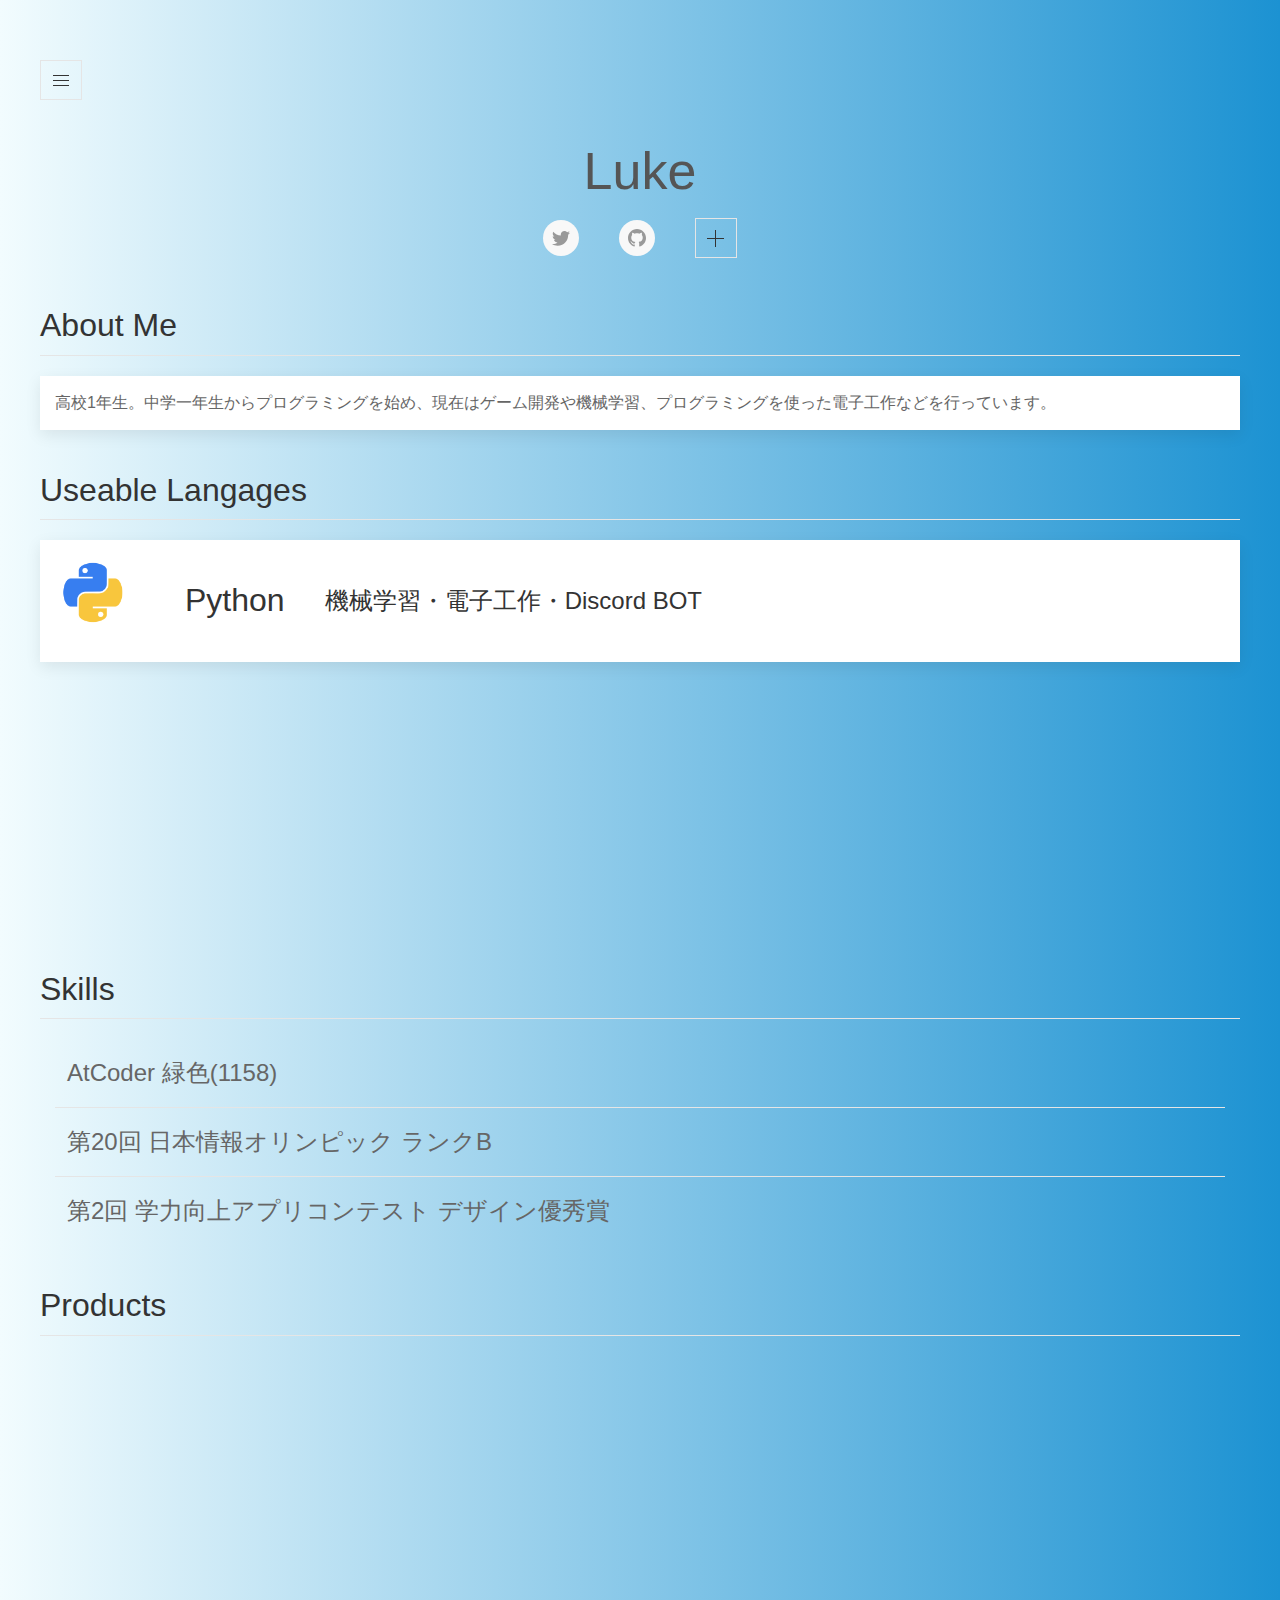
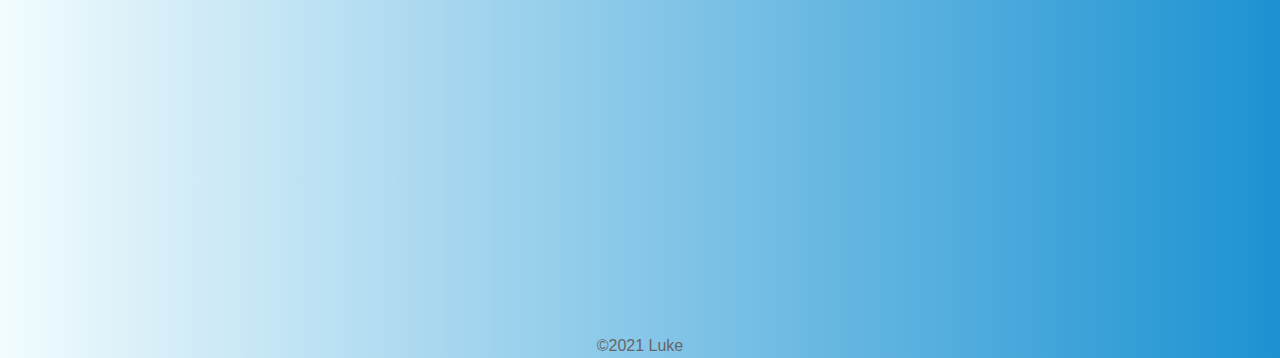
==== commit ff99ab54: "update rating" ====
--- a/index.html
+++ b/index.html
@@ -109,10 +109,13 @@
             <table class="uk-table uk-table-divider uk-position-small">
                 <tbody>
                     <tr class="uk-text-large">
-                        <td>AtCoder 緑色(1107)</td>
+                        <td>AtCoder 緑色(1158)</td>
                     </tr>
                     <tr class="uk-text-large">
                         <td>第20回 日本情報オリンピック ランクB</td>
+                    </tr>
+                    <tr class="uk-text-large">
+                        <td>第2回 学力向上アプリコンテスト デザイン優秀賞</td>
                     </tr>
                 </tbody>
             </table>
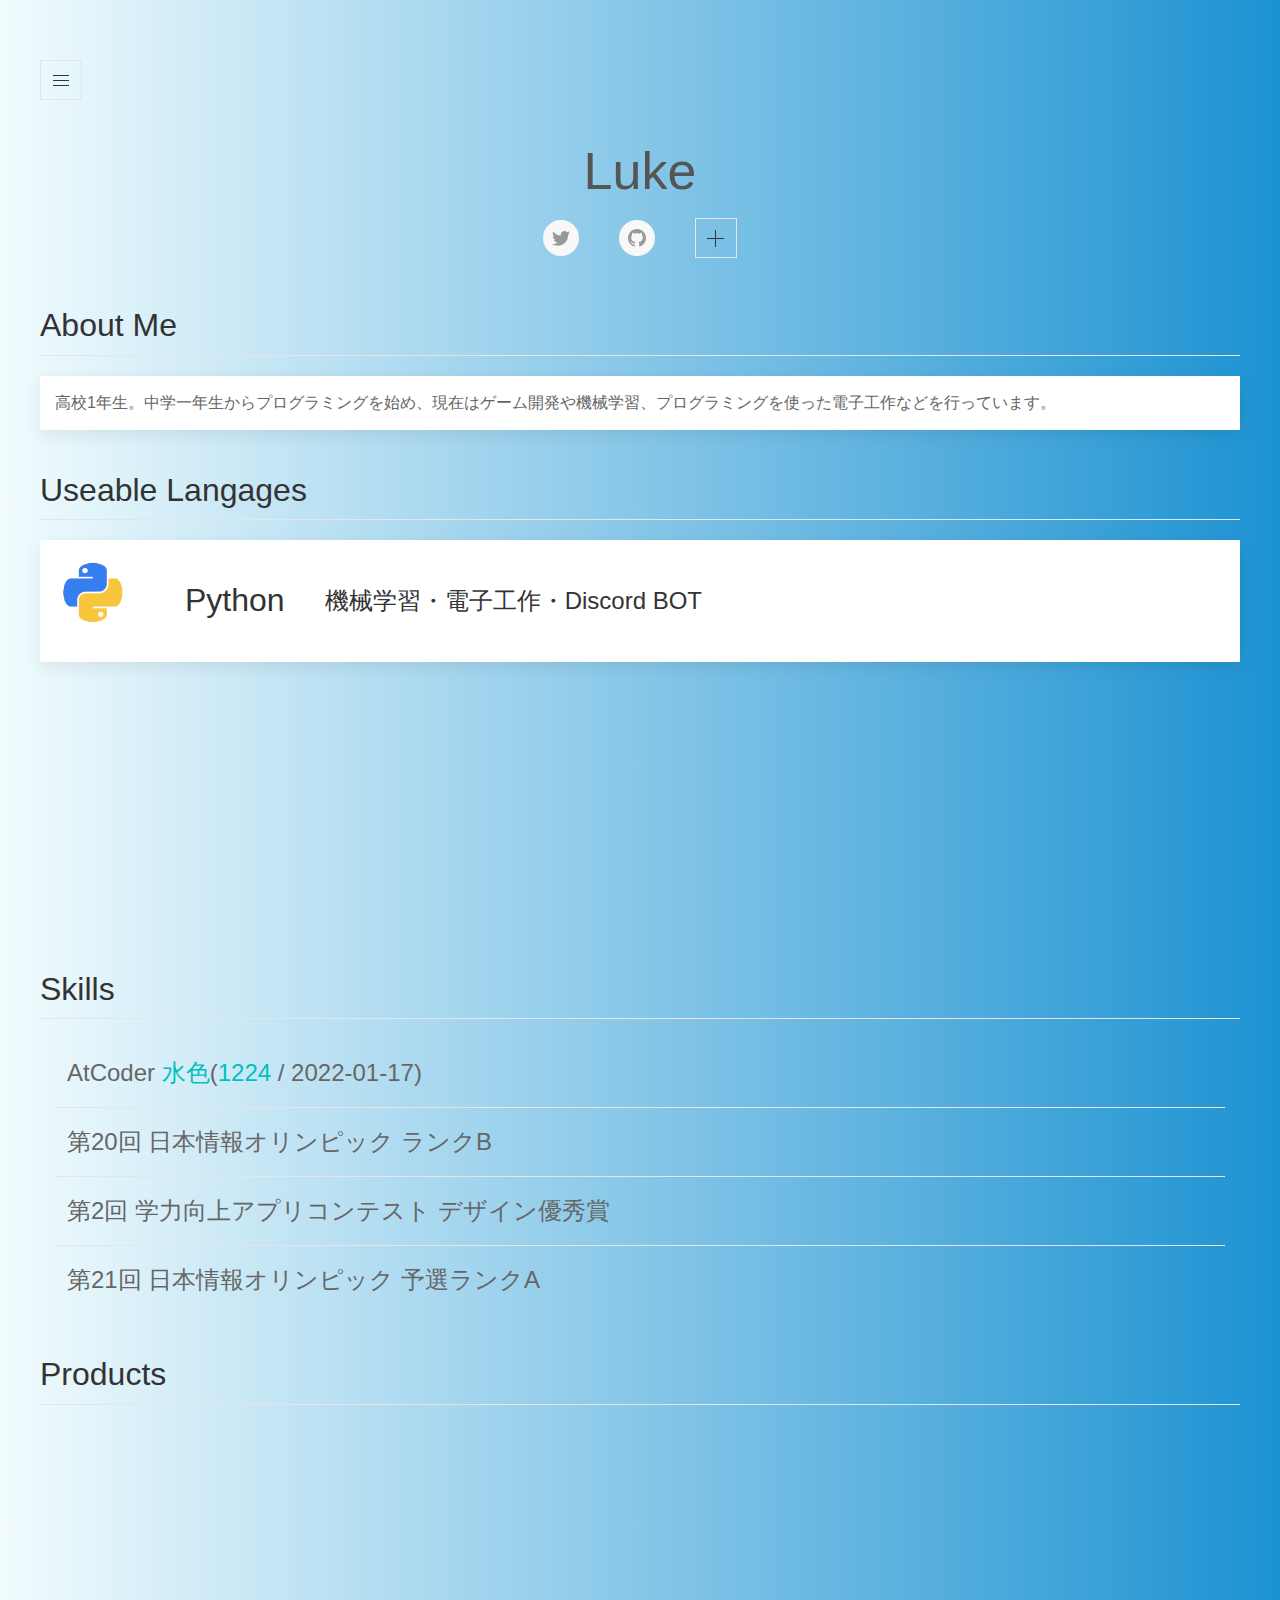
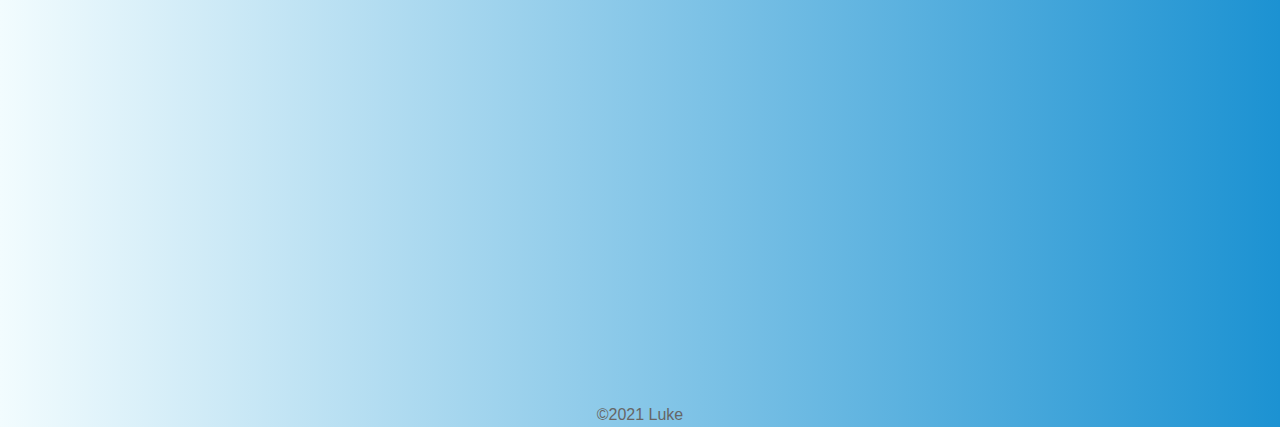
==== commit 5958cfe7: "JOI/atcoder" ====
--- a/index.html
+++ b/index.html
@@ -21,7 +21,6 @@
 </head>
 
 <body>
-
     <div uk-scrollspy="cls: uk-animation-fade; delay: 500" class="uk-padding">
         <!--junp button-->
         <div uk-sticky class="uk-margin-top">
@@ -50,14 +49,24 @@
                     </button>
                     <div uk-dropdown="mode:click;">
                         <ul class="uk-nav uk-dropdown-nav">
-                            <li><button class="uk-button uk-button-text">
+                            <li>
+                                <button class="uk-button uk-button-text">
                                     <a href="https://atcoder.jp/users/yuta28" class="uk-link-reset uk-text-capitalize"
                                         target="_blank" rel="noopener noreferrer">AtCoder</a>
-                                </button></li>
-                            <li><button class="uk-button uk-button-text">
+                                </button>
+                            </li>
+                            <li>
+                                <button class="uk-button uk-button-text">
                                     <a href="https://qiita.com/luke02561" class="uk-link-reset uk-text-capitalize"
                                         target="_blank" rel="noopener noreferrer">Qiita</a>
-                                </button></li>
+                                </button>
+                            </li>
+                            <li>
+                                <button class="uk-button uk-button-text">
+                                    <a href="https://zenn.dev/luke256" class="uk-link-reset uk-text-capitalize"
+                                        target="_blank" rel="noopener noreferrer">Zenn</a>
+                                </button>
+                            </li>
                         </ul>
                     </div>
                 </div>
@@ -109,13 +118,16 @@
             <table class="uk-table uk-table-divider uk-position-small">
                 <tbody>
                     <tr class="uk-text-large">
-                        <td>AtCoder 緑色(1158)</td>
+                        <td>AtCoder <span style="color: #00C0C0;">水色</span>(<span style="color: #00C0C0;">1224</span> / 2022-01-17)</td>
                     </tr>
                     <tr class="uk-text-large">
                         <td>第20回 日本情報オリンピック ランクB</td>
                     </tr>
                     <tr class="uk-text-large">
                         <td>第2回 学力向上アプリコンテスト デザイン優秀賞</td>
+                    </tr>
+                    <tr class="uk-text-large">
+                        <td>第21回 日本情報オリンピック 予選ランクA</td>
                     </tr>
                 </tbody>
             </table>
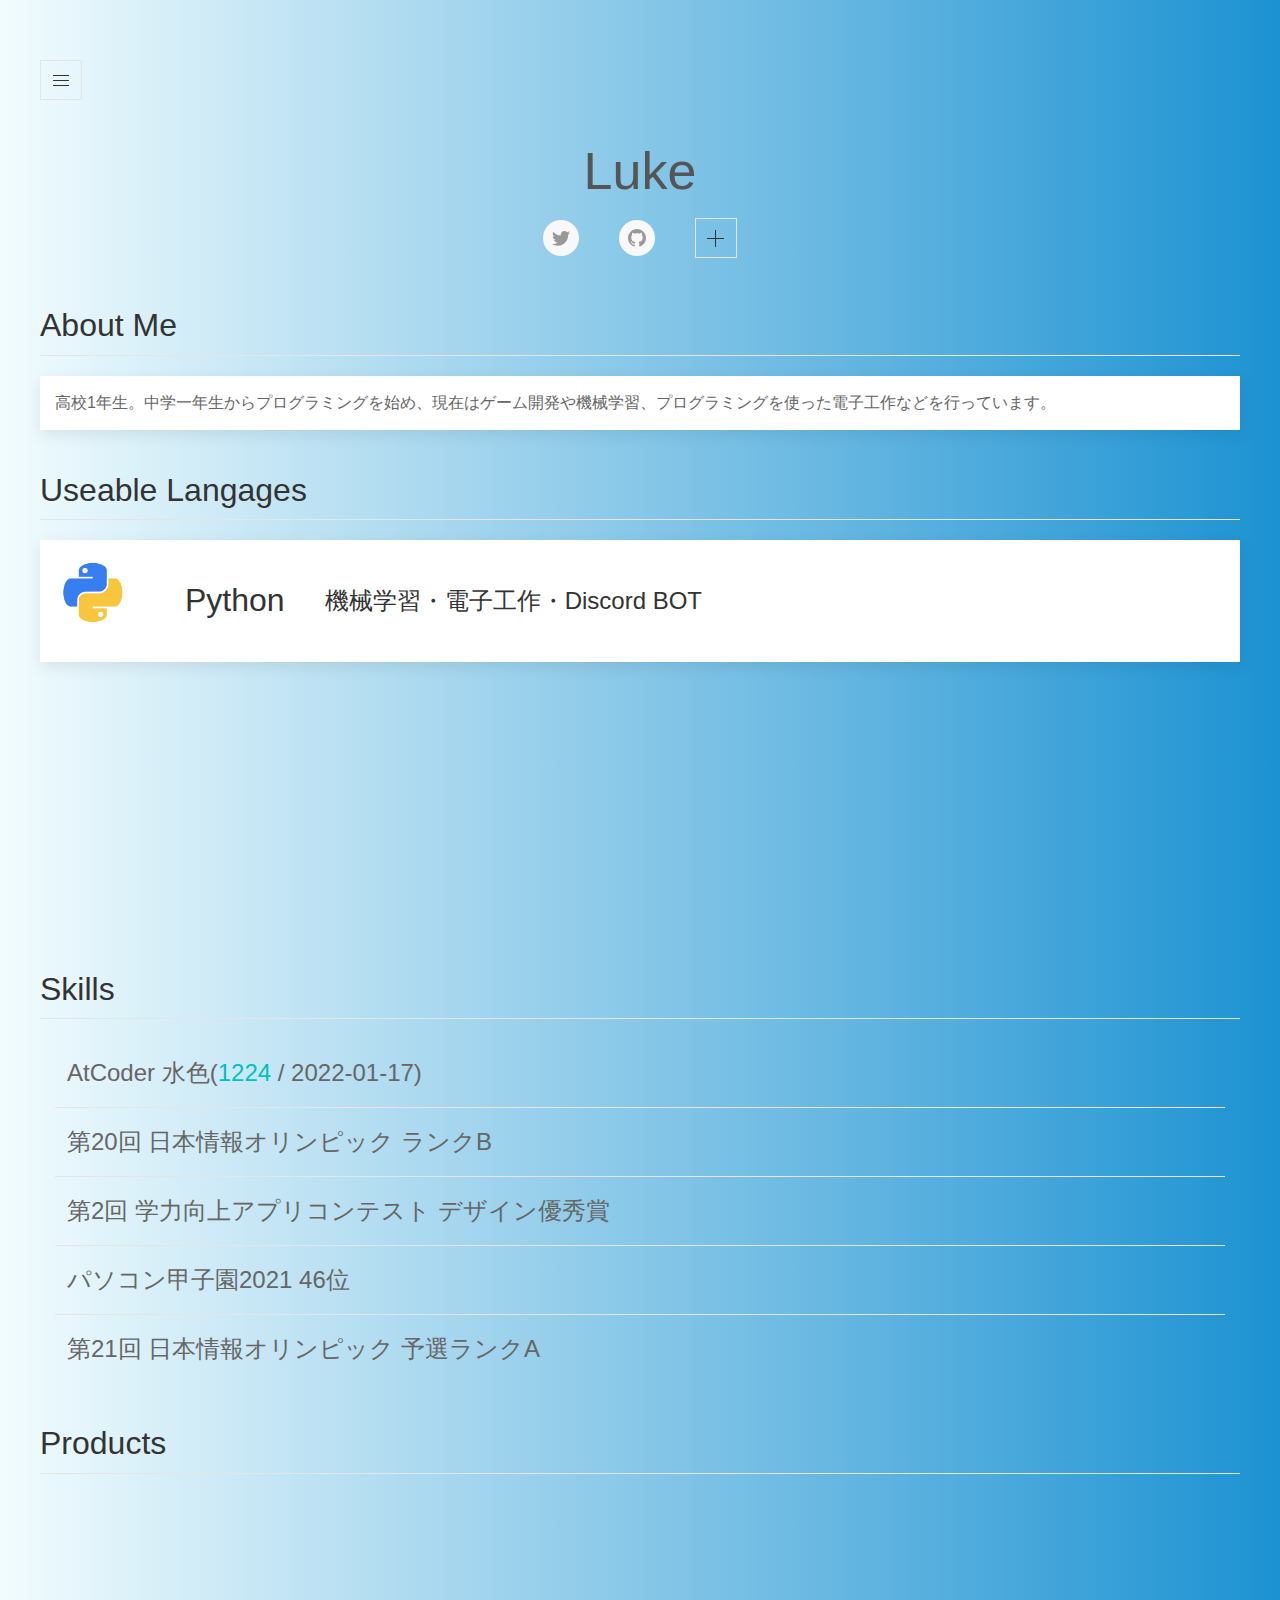
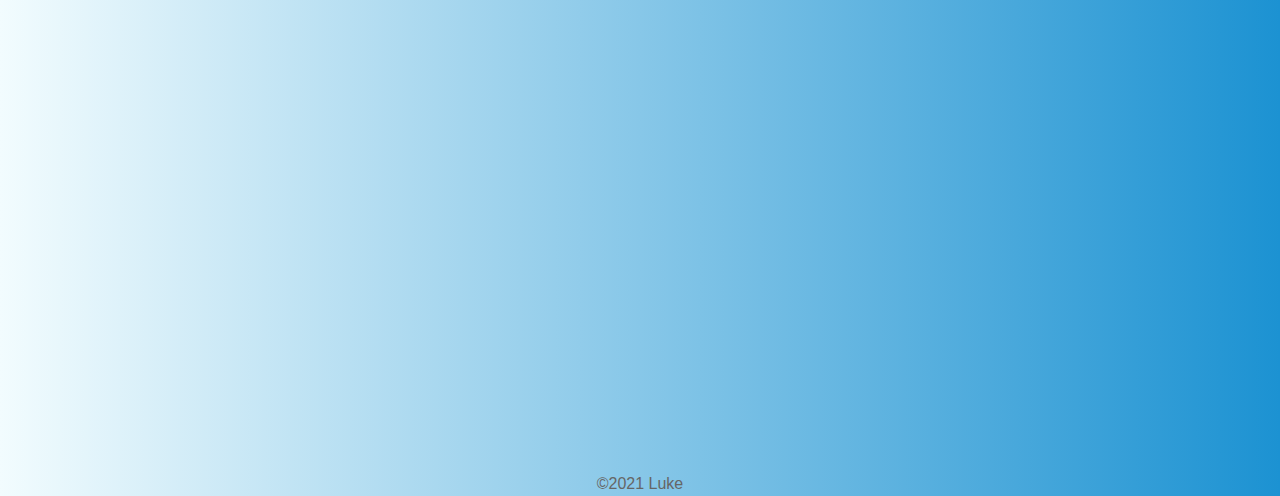
==== commit de97d150: "PCK" ====
--- a/index.html
+++ b/index.html
@@ -118,13 +118,16 @@
             <table class="uk-table uk-table-divider uk-position-small">
                 <tbody>
                     <tr class="uk-text-large">
-                        <td>AtCoder <span style="color: #00C0C0;">水色</span>(<span style="color: #00C0C0;">1224</span> / 2022-01-17)</td>
+                        <td>AtCoder 水色(<span style="color: #00C0C0;">1224</span> / 2022-01-17)</td>
                     </tr>
                     <tr class="uk-text-large">
                         <td>第20回 日本情報オリンピック ランクB</td>
                     </tr>
                     <tr class="uk-text-large">
                         <td>第2回 学力向上アプリコンテスト デザイン優秀賞</td>
+                    </tr>
+                    <tr class="uk-text-large">
+                        <td>パソコン甲子園2021 46位</td>
                     </tr>
                     <tr class="uk-text-large">
                         <td>第21回 日本情報オリンピック 予選ランクA</td>
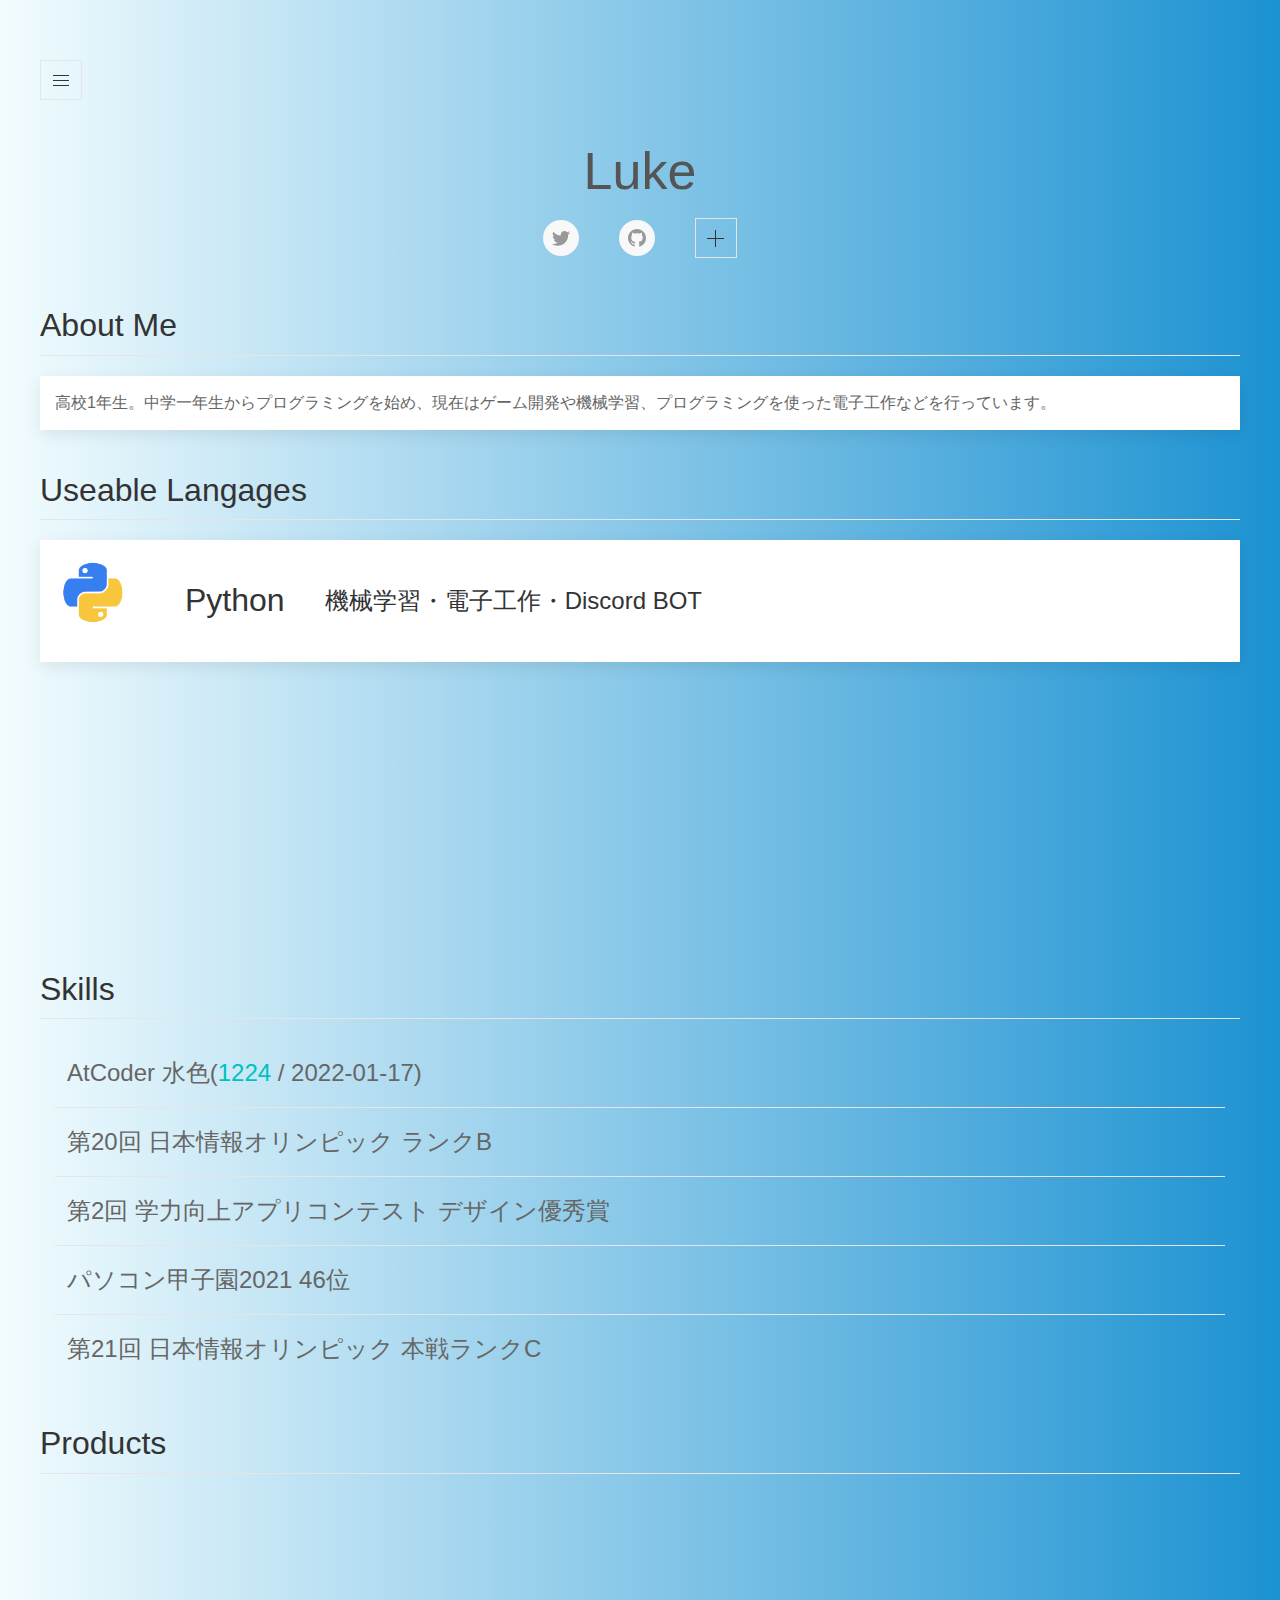
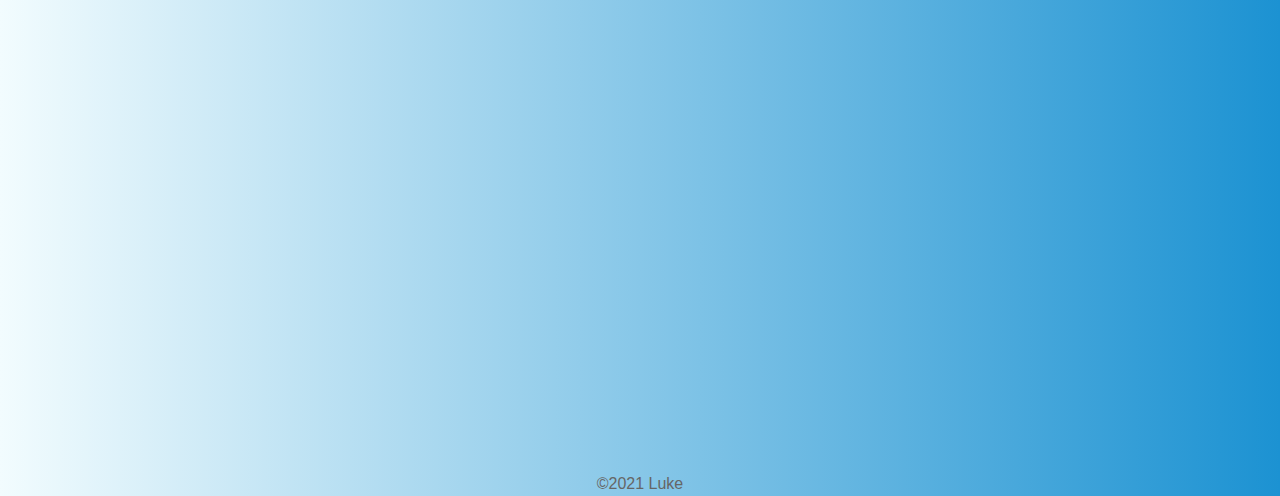
==== commit 937b708d: "TetriSys" ====
--- a/index.html
+++ b/index.html
@@ -130,7 +130,7 @@
                         <td>パソコン甲子園2021 46位</td>
                     </tr>
                     <tr class="uk-text-large">
-                        <td>第21回 日本情報オリンピック 予選ランクA</td>
+                        <td>第21回 日本情報オリンピック 本戦ランクC</td>
                     </tr>
                 </tbody>
             </table>
@@ -262,6 +262,24 @@
                         </div>
                         <span class=" uk-text-default">
                             制作日時:2021年10月
+                        </span>
+                    </div>
+                </a>
+
+                <a class="uk-card uk-card-default uk-padding-small uk-width-1-5 uk-link-reset uk-margin-left"
+                    href="#TetriSys" uk-toggle>
+                    <div class="uk-flex-center">
+                        <img data-src="image/gh-logo.png" width="100%" alt="" uk-img>
+                    </div>
+                    <hr class="uk-divider-icon">
+                    <div class="uk-text-center uk-text-break">
+                        <h3 class=" uk-card-title">TetriSys</h3>
+                        <div>
+                            <span class="marker-siv3d">OpenSiv3D</span>
+                            <span class="marker-cpp">C++</span>
+                        </div>
+                        <span class=" uk-text-default">
+                            制作日時:2022年02月
                         </span>
                     </div>
                 </a>
@@ -438,6 +456,28 @@
                         href="https://twitter.com/KaijoComputer/status/1456402967125315589?s=20">ツイート</a>
                     <p>2021年度の文化祭で出展したランチャーと音楽プレイヤー、3DCGViewer(beta)です</p>
                     <p>GoogleDriveからダウンロードできます</p>
+                </div>
+            </div>
+        </div>
+    </div>
+
+    <!-- TetriSys -->
+    <div id="TetriSys" class="uk-flex-top" uk-modal>
+        <div class="uk-modal-dialog uk-modal-body uk-margin-auto-vertical">
+            <button class="uk-modal-close-default" type="button" uk-close></button>
+            <div uk-grid class="uk-grid-collapse">
+                <div class="uk-padding-small">
+                    <img data-src="image/gh-logo.png" height="150" width="150" alt="" uk-img>
+                </div>
+                <div class="uk-text-break uk-width-2-3">
+                    <h3>C++用テトリスライブラリ</h3>
+                    <a class="uk-link-reset marker-black" style="color: white!important;" target="_blank"
+                        rel="noopener noreferrer" href="https://github.com/Luke256/TetriSys">Github</a>
+                    <a class="uk-link-reset marker-twitter" style="color: white!important;" target="_blank"
+                        rel="noopener noreferrer"
+                        href="https://twitter.com/Luke02561/status/1496308236743770114">ツイート</a>
+                    <p>C++(OpenSiv3D)用のテトリスのライブラリを作成しました</p>
+                    <p>T-spin等回転入れも実装</p>
                 </div>
             </div>
         </div>
--- a/css.css
+++ b/css.css
@@ -4,7 +4,7 @@
     background: linear-gradient(to right, #f2fcfe, #1c92d2); /* W3C, IE 10+/ Edge, Firefox 16+, Chrome 26+, Opera 12+, Safari 7+ */
 }
 
-.marker-lightblue{
+.marker-lightblue{ /*html*/
     background-color: #1c92d2;
     border-radius: 3px;
     color: white;
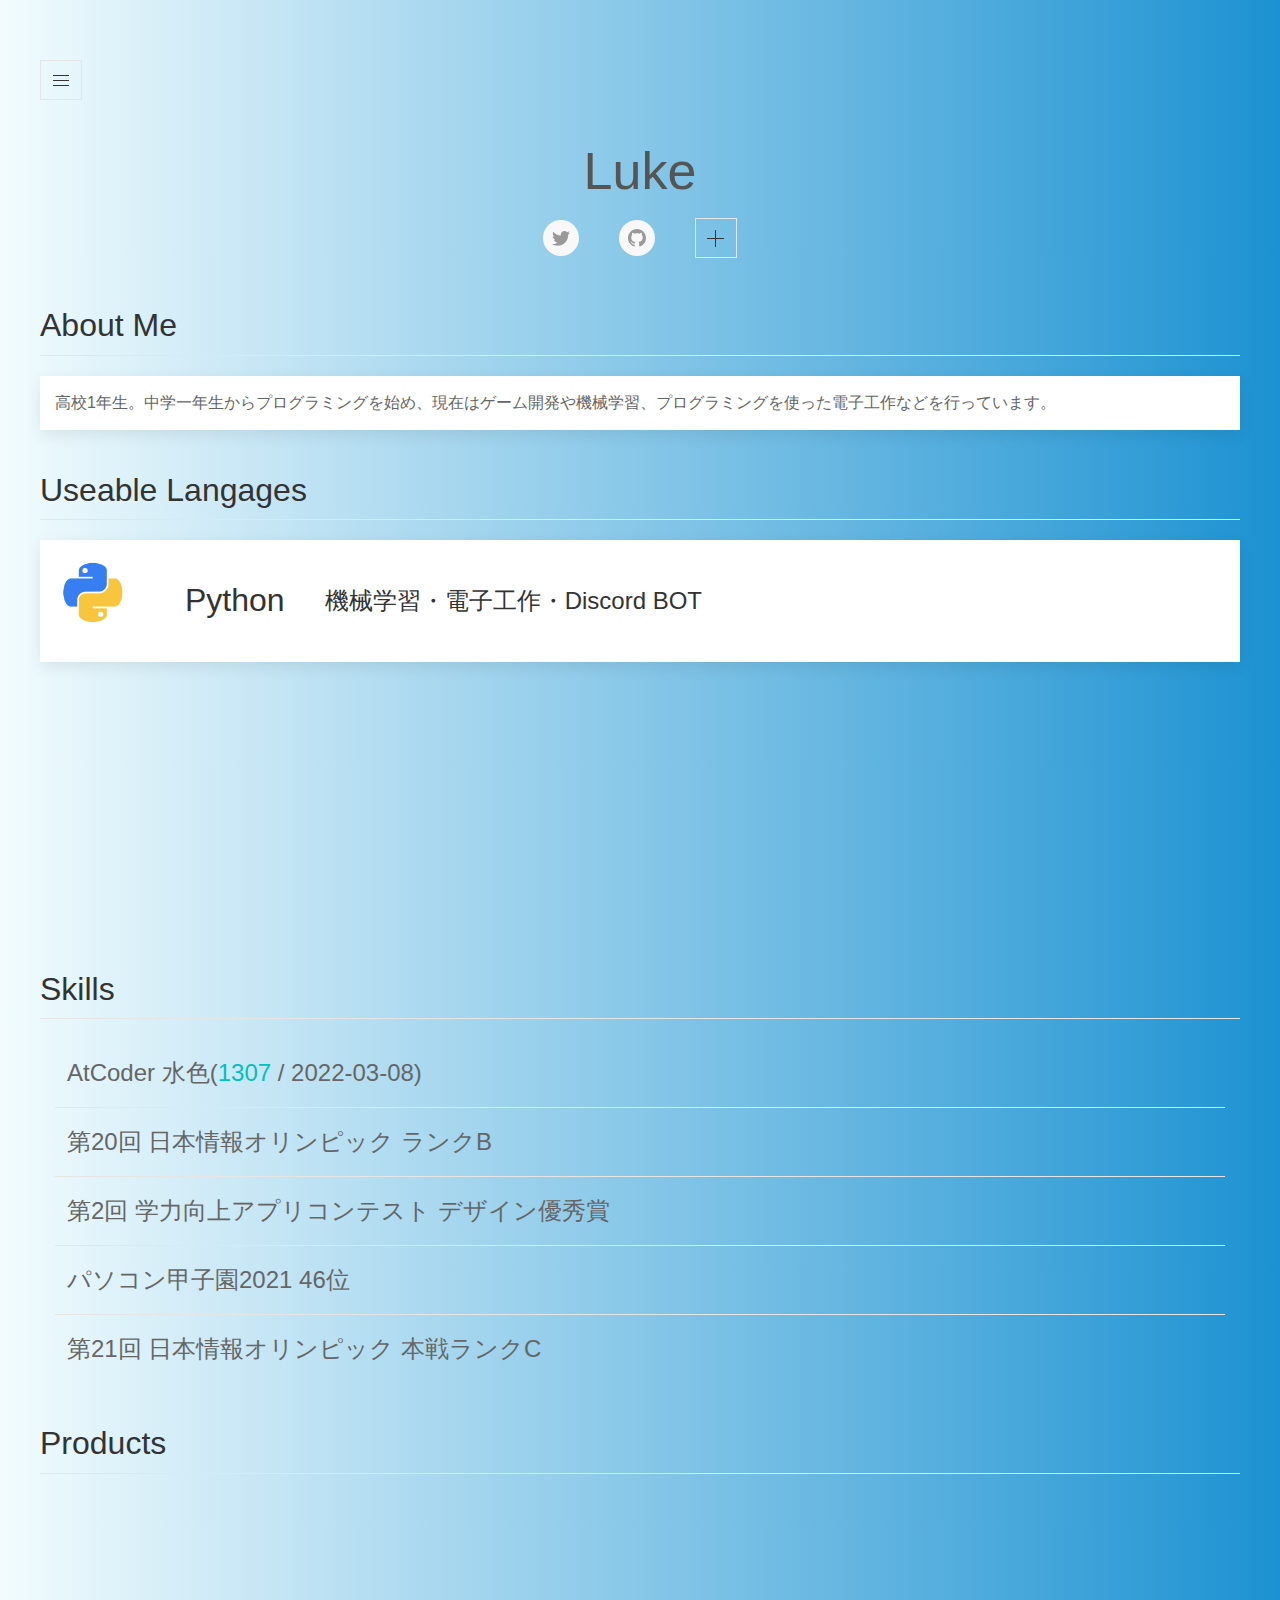
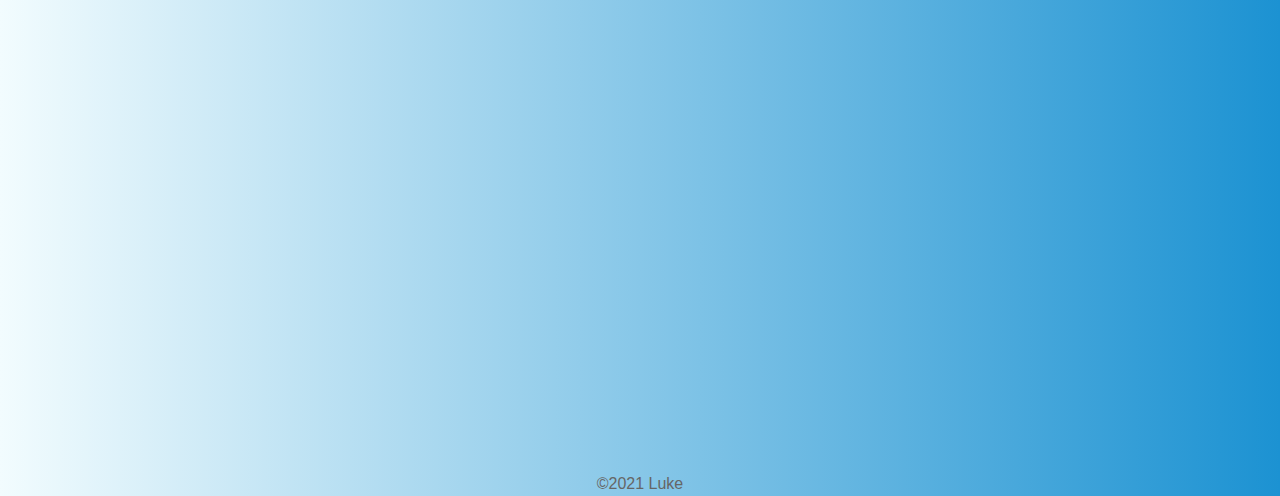
==== commit ef205723: "Add homete" ====
--- a/index.html
+++ b/index.html
@@ -12,6 +12,7 @@
         gtag('config', 'G-9G242ZGQ63');
     </script>
     <meta name="google-site-verification" content="_WxWAnezH3kU88Rkqw9fjUZp1CKbpV_fh-lzvSkq94o" />
+    
     <title>Luke - ホーム</title>
     <link rel="shortcut icon" href="image/icon.png">
     <link rel="stylesheet" href="uikit-3.6.5/css/uikit.min.css">
@@ -118,7 +119,7 @@
             <table class="uk-table uk-table-divider uk-position-small">
                 <tbody>
                     <tr class="uk-text-large">
-                        <td>AtCoder 水色(<span style="color: #00C0C0;">1224</span> / 2022-01-17)</td>
+                        <td>AtCoder 水色(<span style="color: #00C0C0;">1307</span> / 2022-03-08)</td>
                     </tr>
                     <tr class="uk-text-large">
                         <td>第20回 日本情報オリンピック ランクB</td>
